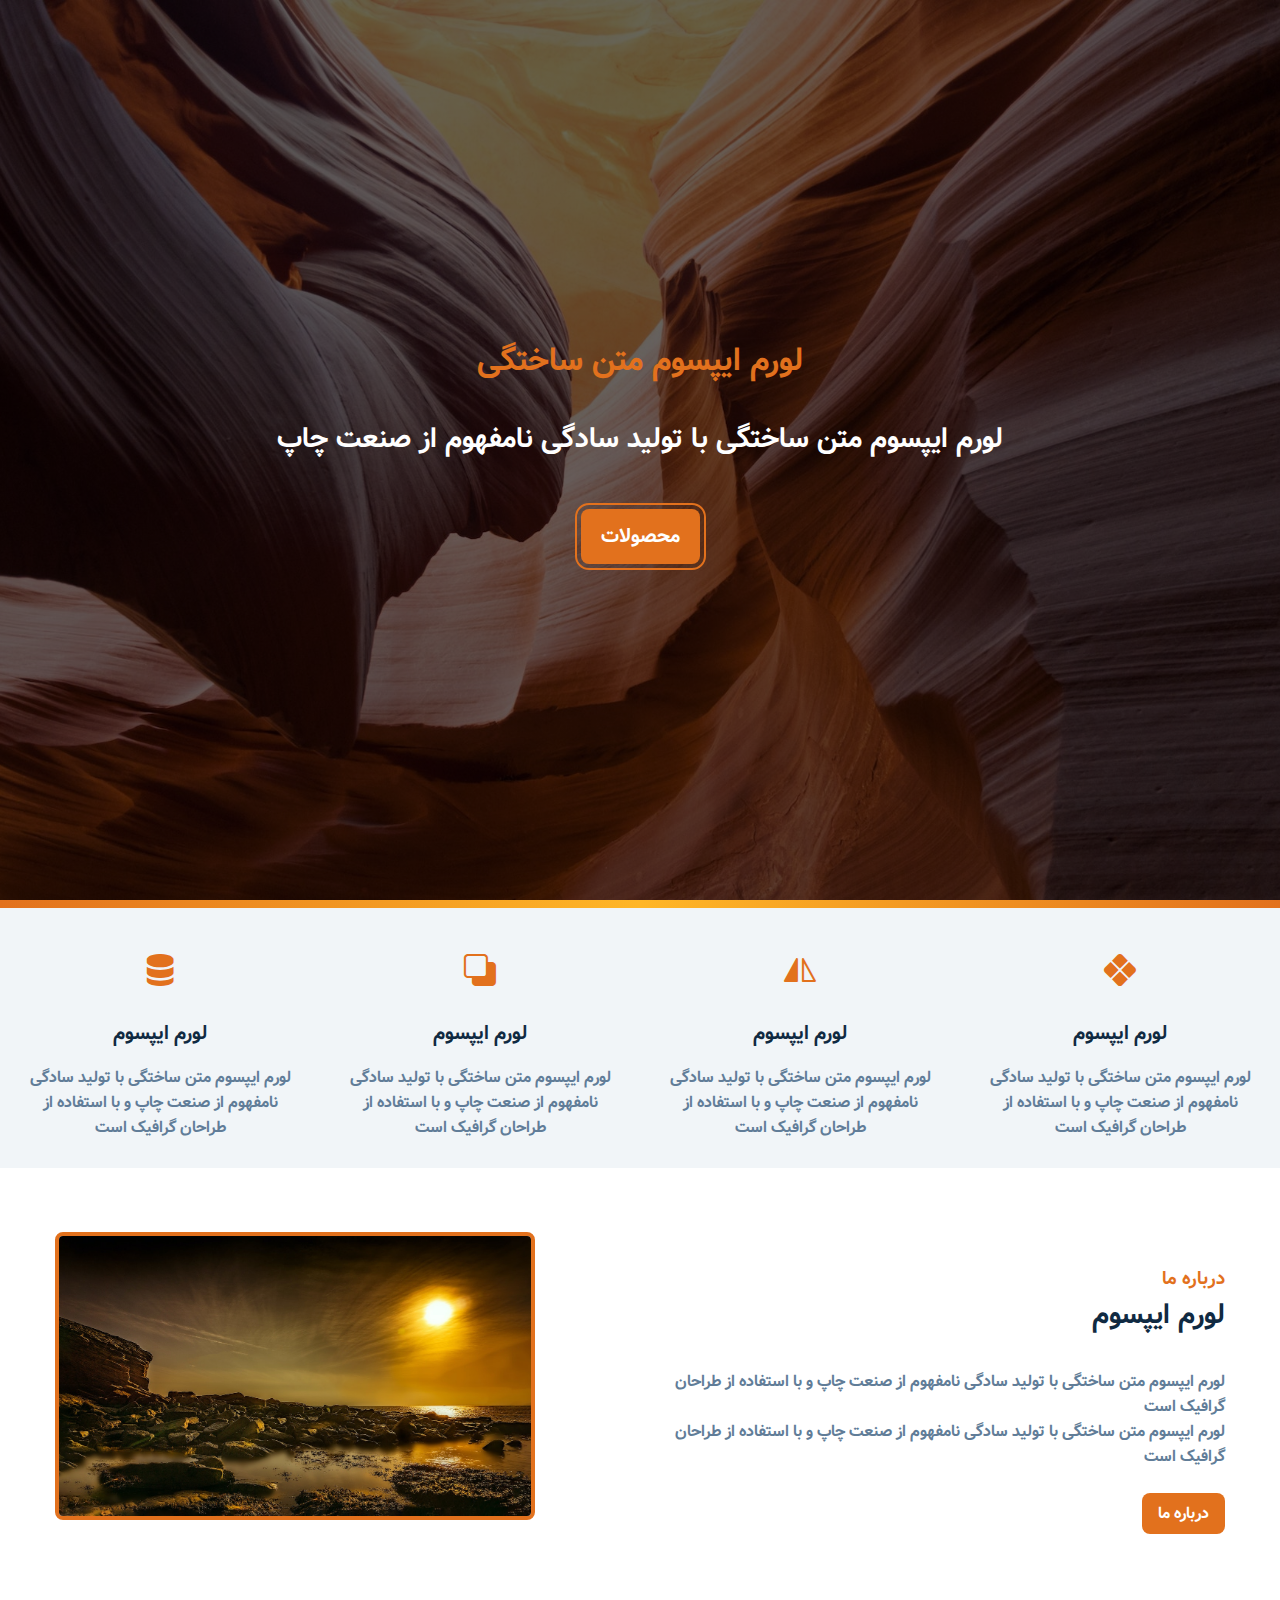
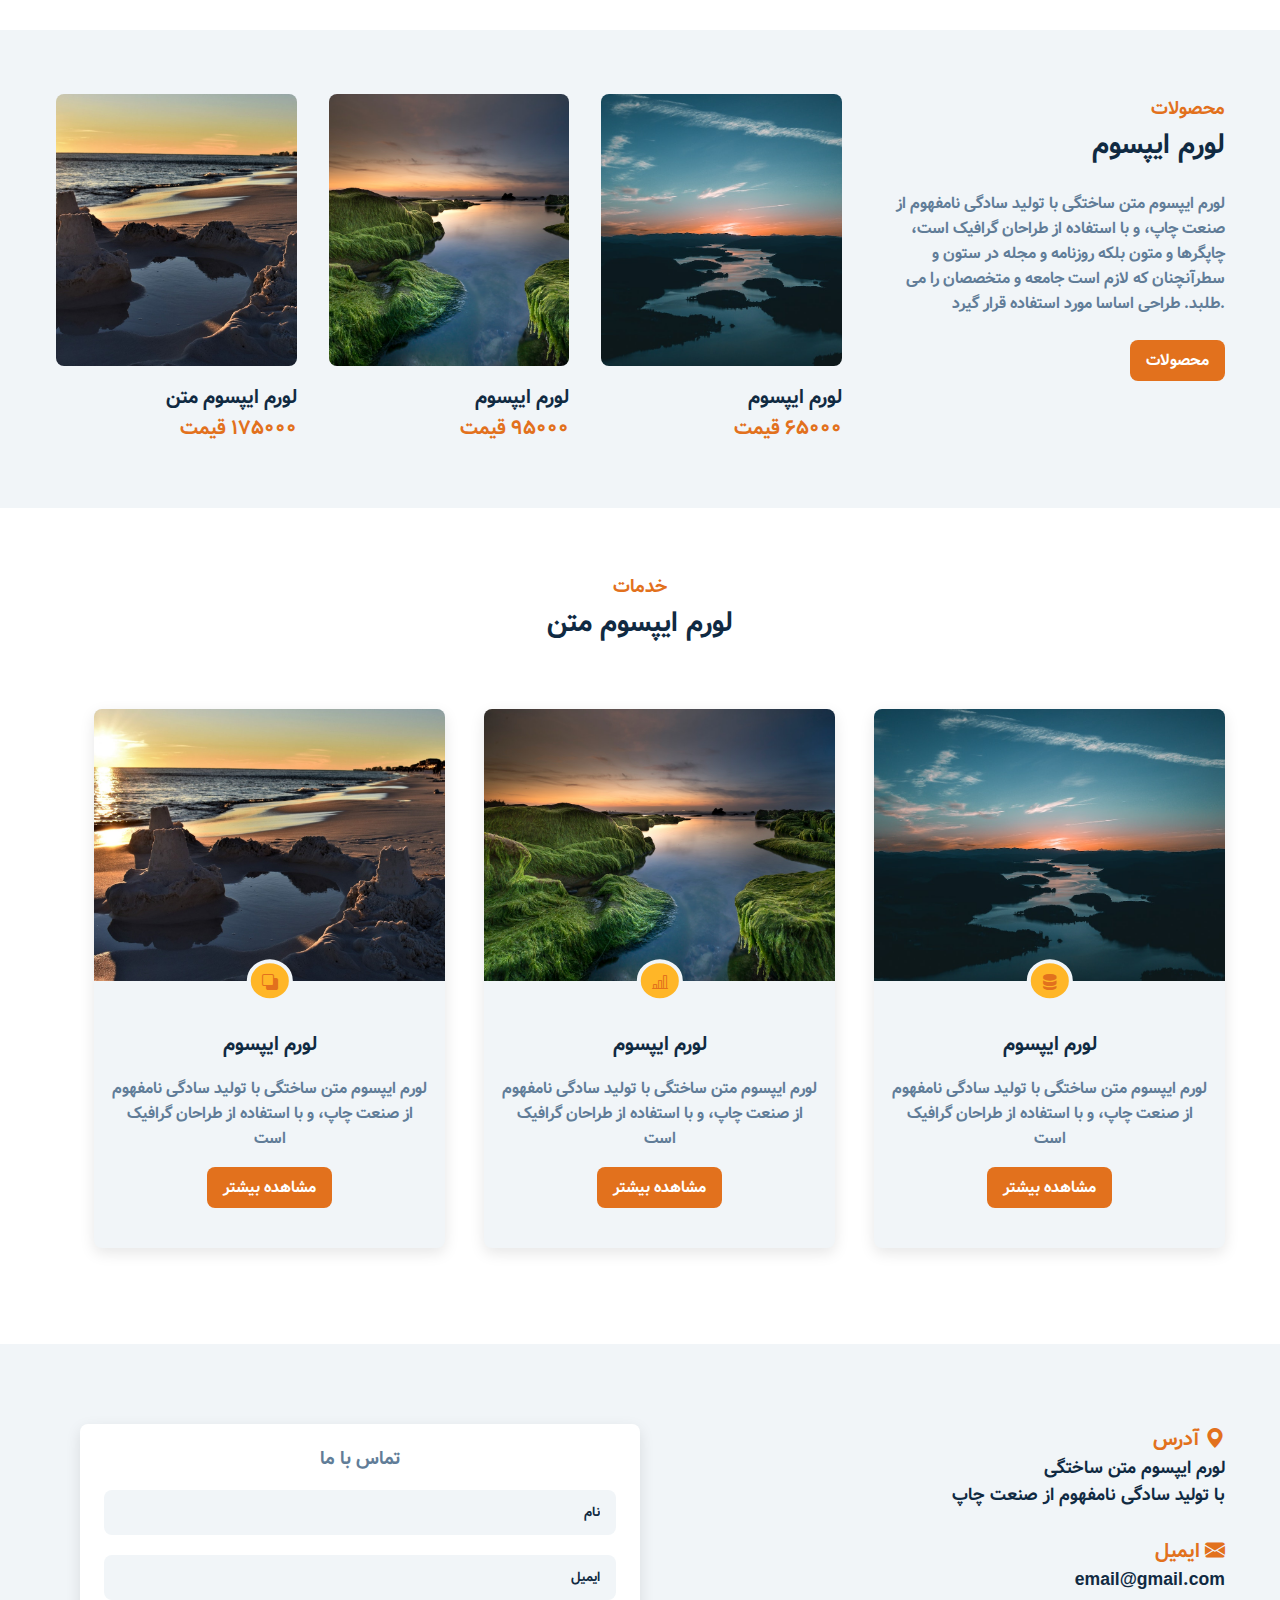
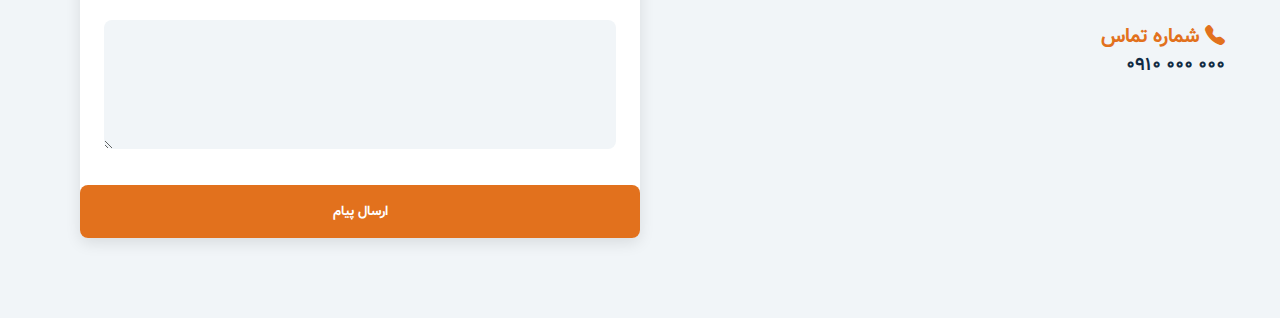
==== index.html @ 00dc9d10 "css-contact" ====
<!DOCTYPE html>
<html lang="fa">
  <head>
    <meta charset="UTF-8" />
    <meta http-equiv="X-UA-Compatible" content="IE=edge" />
    <meta name="viewport" content="width=device-width, initial-scale=1.0" />
    <link rel="stylesheet" href="./css/main.css" />
    <link rel="stylesheet" href="./css/bootstrap-icons.css" />
    <title>first project || Home</title>
  </head>
  <body>
    <!--header-->
    <header class="header">
      <div class="banner">
        <h1>لورم ایپسوم متن ساختگی</h1>
        <h2>لورم ایپسوم متن ساختگی با تولید سادگی نامفهوم از صنعت چاپ</h2>
        <a href="./products.html" class="btn btn-banner"> محصولات</a>
      </div>
    </header>
    <div class="content-divider"></div>
    <!--end of header-->
    <!--features-->
    <section class="features clearfix">
      <article class="feature">
        <span class="feature-icon">
          <i class="bi bi-x-diamond-fill"></i>
        </span>
        <h4 class="feature-title">لورم ایپسوم</h4>
        <p class="feature-text">
          لورم ایپسوم متن ساختگی با تولید سادگی نامفهوم از صنعت چاپ و با استفاده
          از طراحان گرافیک است
        </p>
      </article>
      <article class="feature">
        <span class="feature-icon">
          <i class="bi bi-symmetry-vertical"></i>
        </span>
        <h4 class="feature-title">لورم ایپسوم</h4>
        <p class="feature-text">
          لورم ایپسوم متن ساختگی با تولید سادگی نامفهوم از صنعت چاپ و با استفاده
          از طراحان گرافیک است
        </p>
      </article>
      <article class="feature">
        <span class="feature-icon">
          <i class="bi bi-subtract"></i>
        </span>
        <h4 class="feature-title">لورم ایپسوم</h4>
        <p class="feature-text">
          لورم ایپسوم متن ساختگی با تولید سادگی نامفهوم از صنعت چاپ و با استفاده
          از طراحان گرافیک است
        </p>
      </article>
      <article class="feature">
        <span class="feature-icon">
          <i class="bi bi-server"></i>
        </span>
        <h4 class="feature-title">لورم ایپسوم</h4>
        <p class="feature-text">
          لورم ایپسوم متن ساختگی با تولید سادگی نامفهوم از صنعت چاپ و با استفاده
          از طراحان گرافیک است
        </p>
      </article>
    </section>
    <!--endfeatures-->
    <!--about-->
    <section class="section-center clearfix">
      <article class="about-image">
        <div class="about-picture-container">
          <img
            class="about-picture"
            src="./images/about-bcg.jpg"
            alt="about-image"
          />
        </div>
      </article>
      <article class="about-info">
        <div class="section-title">
          <h3>درباره ما</h3>
          <h2>لورم ایپسوم</h2>
        </div>
        <div>
          <p class="about-text">
            لورم ایپسوم متن ساختگی با تولید سادگی نامفهوم از صنعت چاپ و با
            استفاده از طراحان گرافیک است
          </p>
          <p class="about-text">
            لورم ایپسوم متن ساختگی با تولید سادگی نامفهوم از صنعت چاپ و با
            استفاده از طراحان گرافیک است
          </p>
          <a class="btn about-btn" href="about.html">درباره ما</a>
        </div>
      </article>
    </section>
    <!--end of about-->
    <!--products-->
    <section class="products">
      <div class="section-center clearfix">
        <article class="products-info">
          <div class="section-title">
            <h3>محصولات</h3>
            <h2>لورم ایپسوم</h2>
            <p class="product-text">
              لورم ایپسوم متن ساختگی با تولید سادگی نامفهوم از صنعت چاپ، و با
              استفاده از طراحان گرافیک است، چاپگرها و متون بلکه روزنامه و مجله
              در ستون و سطرآنچنان که لازم است جامعه و متخصصان را می طلبد. طراحی
              اساسا مورد استفاده قرار گیرد.
            </p>
            <a class="btn btn-product" href="product.html">محصولات</a>
          </div>
        </article>
        <article class="products-card">
          <div class="product">
            <img
              class="product-img"
              src="./images/product-1.jpg"
              alt="product-1"
            />
            <h4 class="product-title">لورم ایپسوم</h4>
            <h4 class="product-price">65000 <span>قیمت</span></h4>
          </div>
          <div class="product">
            <img
              class="product-img"
              src="./images/product-2.jpg"
              alt="product-2"
            />
            <h4 class="product-title">لورم ایپسوم</h4>
            <h4 class="product-price">95000 <span>قیمت</span></h4>
          </div>
          <div class="product">
            <img
              class="product-img"
              src="./images/product-3.jpg"
              alt="product-3"
            />
            <h4 class="product-title">لورم ایپسوم متن</h4>
            <h4 class="product-price">175000 <span>قیمت</span></h4>
          </div>
        </article>
      </div>
    </section>
    <!--end of about-->
    <!--services-->
    <section class="section-center">
      <div class="section-title services-title">
        <h3>خدمات</h3>
        <h2>لورم ایپسوم متن</h2>
      </div>
      <div class="clearfix">
        <article class="services-card">
          <div class="services-img-container">
            <img
              class="services-img"
              src="./images/product-1.jpg"
              alt="img-1"
            />
            <span class="service-icon">
              <i class="bi bi-server"></i>
            </span>
          </div>
          <div class="services-info">
            <h4>لورم ایپسوم</h4>
            <p>
              لورم ایپسوم متن ساختگی با تولید سادگی نامفهوم از صنعت چاپ، و با
              استفاده از طراحان گرافیک است
            </p>
            <a class="btn btn-service" href="product.html">مشاهده بیشتر</a>
          </div>
        </article>

        <article class="services-card">
          <div class="services-img-container">
            <img
              class="services-img"
              src="./images/product-2.jpg"
              alt="img-2"
            />
            <span class="service-icon">
              <i class="bi bi-bar-chart-line"></i>
            </span>
          </div>
          <div class="services-info">
            <h4>لورم ایپسوم</h4>
            <p>
              لورم ایپسوم متن ساختگی با تولید سادگی نامفهوم از صنعت چاپ، و با
              استفاده از طراحان گرافیک است
            </p>
            <a class="btn btn-service" href="product.html">مشاهده بیشتر</a>
          </div>
        </article>

        <article class="services-card">
          <div class="services-img-container">
            <img
              class="services-img"
              src="./images/product-3.jpg"
              alt="img-3"
            />
            <span class="service-icon">
              <i class="bi bi-subtract"></i>
            </span>
          </div>
          <div class="services-info">
            <h4>لورم ایپسوم</h4>
            <p>
              لورم ایپسوم متن ساختگی با تولید سادگی نامفهوم از صنعت چاپ، و با
              استفاده از طراحان گرافیک است
            </p>
            <a class="btn btn-service" href="product.html">مشاهده بیشتر</a>
          </div>
        </article>
      </div>
    </section>
    <!--end of services-->
    <!--contact us-->
    <section class="contact">
      <div class="section-center clearfix">
        <article class="contact-info">
          <div class="contact-item">
            <h4 class="contact-title">
              <span class="contact-icon">
                <i class="bi bi-geo-alt-fill"></i>
              </span>
              آدرس
            </h4>
            <h4 class="contact-text">
              لورم ایپسوم متن ساختگی
              <br />
              با تولید سادگی نامفهوم از صنعت چاپ
            </h4>
          </div>
          <div class="contact-item">
            <h4 class="contact-title">
              <span class="contact-icon">
                <i class="bi bi-envelope-fill"></i>
              </span>
              ایمیل
            </h4>
            <h4 class="contact-text">email@gmail.com</h4>
          </div>
          <div class="contact-item">
            <h4 class="contact-title">
              <span class="contact-icon">
                <i class="bi bi-telephone-fill"></i>
              </span>
              شماره تماس
            </h4>
            <h4 class="contact-text">0910 000 000</h4>
          </div>
        </article>
        <article class="contact-form">
          <h3>تماس با ما</h3>
          <form>
            <div class="form-group">
              <input
                class="form-control"
                type="text"
                placeholder="نام"
                name="name"
              />
              <input
                class="form-control"
                type="email"
                placeholder="ایمیل"
                name="email"
              />
              <textarea
                name="message"
                placeholder="متن پیام"
                rows="5"
                class="form-control"
              >
              </textarea>
            </div>
            <button type="submit" class="btn submit-btn">ارسال پیام</button>
          </form>
        </article>
      </div>
    </section>
    <!--end of contact us-->
  </body>
</html>
---- css/main.css ----
* {
  margin: 0;
  padding: 0;
  box-sizing: border-box;
}

/*
===================
Fonts
===================
*/
@font-face {
  font-family: "vazir";
  src: url("../fonts/vazir/Vazir-Bold-FD-WOL.woff") format("woff2"),
    url("../fonts/vazir/Vazir-Bold-FD-WOL.woff") format("woff"),
    url("../fonts/vazir/Vazir-Bold-FD-WOL.ttf") format("truetype");
}

/*
===================
Variables
===================
*/
:root {
  --clr-primary: #e2711d;
  --clr-primary-light: #ffb627;
  --clr-grey-1: #102a42;
  --clr-grey-5: #617d98;
  --clr-grey-10: #f1f5f8;
  --clr-white: #fff;
  --ff-primary: "vazir", sans-serif;
  --radius: 0.5rem;
  --transition: all 0.3s linear;
}

body {
  font-family: var(--ff-primary);
  background: var(--clr-white);
  color: var(--clr-grey-1);
  text-align: right;
  font-size: 1rem;
}

a {
  text-decoration: none;
}

img {
  display: block;
  width: 100%;
}

h1 {
  font-size: 1.75rem;
}

h2 {
  font-size: 1.5rem;
}

h4 {
  font-size: 1rem;
}

@media screen and (min-width: 800px) {
  h1 {
    font-size: 2rem;
  }

  h2 {
    font-size: 1.75rem;
  }

  h4 {
    font-size: 1.25rem;
  }
}

.btn {
  background: var(--clr-primary);
  padding: 0.5rem 1rem;
  border-radius: var(--radius);
  color: var(--clr-white);
  transition: var(--transition);
  display: inline-block;
}

.btn:hover {
  background: var(--clr-primary-light);
  color: var(--clr-primary);
}

.clearfix::after,
.clearfix::before {
  content: "";
  clear: both;
  display: block;
}

.section-center {
  padding: 4rem 0;
  width: 85vw;
  margin: 0 auto;
  max-width: 1170px;
}

@media screen and (min-width: 992px) {
  .section-center {
    width: 95vw;
  }
}

.section-title h3 {
  color: var(--clr-primary);
}

.section-title {
  margin-bottom: 2rem;
}

/*
===================
Header
===================
*/
.header {
  height: 100vh;
  background: linear-gradient(rgba(0, 0, 0, 0.6), rgba(0, 0, 0, 0.6)),
    url(../images/header.jpg) center/cover no-repeat fixed;
  position: relative;
}

.banner {
  width: 100%;
  position: absolute;
  top: 50%;
  left: 50%;
  color: white;
  transform: translate(-50%, -50%);
  text-align: center;
}

.banner h1 {
  color: var(--clr-primary);
  margin-bottom: 2rem;
}

.banner h2 {
  color: var(--clr-white);
  margin-bottom: 3rem;
}

.btn-banner {
  font-size: 1.25rem;
  outline: 0.125rem solid var(--clr-primary);
  outline-offset: 0.25rem;
  padding: 0.75rem 1.25rem;
}
/* content divider */
.content-divider {
  height: 0.5rem;
  background: linear-gradient(
    to left,
    var(--clr-primary),
    var(--clr-primary-light),
    var(--clr-primary)
  );
}

/*
===================
Features
===================
*/
.features {
  background: var(--clr-grey-10);
}

.feature {
  height: 260px;
  text-align: center;
  padding: 2.5rem 0;
  transition: var(--transition);
}

.feature:hover {
  background: var(--clr-white);
  box-shadow: 0 2px 0 var(--clr-primary);
}

.feature:hover .feature-icon {
  transform: translateY(-5px);
}

.feature-icon {
  font-size: 2rem;
  color: var(--clr-primary);
  margin-bottom: 1.25rem;
  display: inline-block;
  transition: var(--transition);
}

.feature-title {
  margin-bottom: 1rem;
}

.feature-text {
  color: var(--clr-grey-5);
  max-width: 17rem;
  margin: 0 auto;
}

@media screen and (min-width: 576px) {
  .feature {
    float: right;
    width: 50%;
  }
}

@media screen and (min-width: 1200px) {
  .feature {
    float: right;
    width: 25%;
  }
}

/*
===================
About
===================
*/
.about-img,
.about-info {
  padding: 2rem 0;
}

.about-picture-container {
  background: var(--clr-primary-light);
  max-width: 30rem;
  border: 0.3rem solid var(--clr-primary);
  border-radius: var(--radius);
  overflow: hidden;
}

.about-picture {
  transition: var(--transition);
}

.about-picture-container:hover .about-picture {
  opacity: 0.5;
  transform: scale(1.2);
}

.about-text {
  color: var(--clr-grey-5);
}

.about-btn {
  margin-top: 1.5rem;
}

@media screen and (min-width: 992px) {
  .about-image {
    float: left;
    width: 50%;
  }

  .about-info {
    float: right;
    width: 50%;
  }
}
/*
===================
product
===================
*/
.products {
  background: var(--clr-grey-10);
}
.product-text {
  color: var(--clr-grey-5);
  max-width: 26rem;
  margin-left: auto;
}
.btn-product {
  margin-top: 1.5rem;
}
.section-title h2 {
  margin-bottom: 1.5rem;
}
.product {
  margin-bottom: 2rem;
}
.product-price {
  color: var(--clr-primary);
  direction: rtl;
}
.product-img {
  border-radius: var(--radius);
  margin-bottom: 1rem;
  height: 17rem;
  object-fit: cover;
}
@media screen and (min-width: 768px) {
  .product {
    float: right;
    width: 50%;
    padding-left: 2rem;
  }
}
@media screen and (min-width: 992px) {
  .product {
    width: 33.3%;
  }
}
@media screen and (min-width: 1200px) {
  .products-info {
    width: 30%;
    float: right;
  }
  .products-card {
    width: 70%;
    float: left;
  }
  .product {
    margin-bottom: 0;

    padding-left: 0;
    padding-right: 2rem;
  }
}
/*
===================
Services
===================
*/
.services-title {
  text-align: center;
}
.services-card {
  background: var(--clr-grey-10);
  margin: 2rem 0;
  border-radius: var(--radius);
  box-shadow: 0 5px 15px rgba(0, 0, 0, 0.1);
  transition: var(--transition);
}
.services-card:hover {
  box-shadow: 0 5px 15px rgba(0, 0, 0, 0.2);
  transform: scale(1.02);
}
.services-img {
  height: 17rem;
  object-fit: cover;
  border-top-right-radius: var(--radius);
  border-top-left-radius: var(--radius);
}
.services-info {
  padding: 3rem 1rem 2.5rem 1rem;
  text-align: center;
}
.services-info p {
  margin: 1rem auto;
  color: var(--clr-grey-5);
  max-width: 20rem;
}

@media screen and (min-width: 768px) {
  .services-card {
    float: right;
    width: 45%;
    margin-left: 5%;
  }
}
@media screen and (min-width: 992px) {
  .services-card {
    width: 30%;
    margin-left: 3.33%;
  }
}
.services-img-container {
  position: relative;
}
.service-icon {
  position: absolute;
  color: var(--clr-primary);
  left: 50%;
  bottom: 0;
  transform: translate(-50%, 50%);
  background: var(--clr-primary-light);
  padding: 0.5rem 0.7rem 0.1rem 0.7rem;
  border-radius: 50%;
  border: 0.3rem solid var(--clr-grey-10);
}
/*
===================
contact us
===================
*/
.contact {
  background: var(--clr-grey-10);
}
.contact article {
  margin: 1rem 0;
}
.contact-item {
  margin-bottom: 1.7rem;
}
.contact-title {
  color: var(--clr-primary);
  direction: rtl;
  font-weight: 400;
}
.contact-text {
  font-size: 1.1rem;
}
.contact-form {
  background-color: var(--clr-white);
  border-radius: var(--radius);
  text-align: center;
  box-shadow: 0 5px 15px rgba(0, 0, 0, 0.1);
  transform: var(--transition);
  max-width: 35rem;
}
.contact-form:hover {
  box-shadow: 0 5px 15px rgba(0, 0, 0, 0.2);
}

.contact-form h3 {
  color: var(--clr-grey-5);
  padding-top: 1.25rem;
}
.form-group {
  padding: 1rem 1.5rem;
}
.form-control {
  display: block;
  width: 100%;
  margin-bottom: 1.25rem;
  padding: 0.75rem 1rem;
  border: none;
  background: var(--clr-grey-10);
  border-radius: var(--radius);
  direction: rtl;
  font-family: var(--ff-primary);
  color: var(--clr-grey-1);
}
.form-control::placeholder {
  font-family: var(--ff-primary);
  color: var(--clr-grey-1);
}
.submit-btn {
  display: block;
  padding: 1rem;
  width: 100%;
  border: none;
  font-family: var(--ff-primary);
}
@media screen and (min-width: 992px) {
  .contact article {
    width: 50%;
    float: right;
  }
}
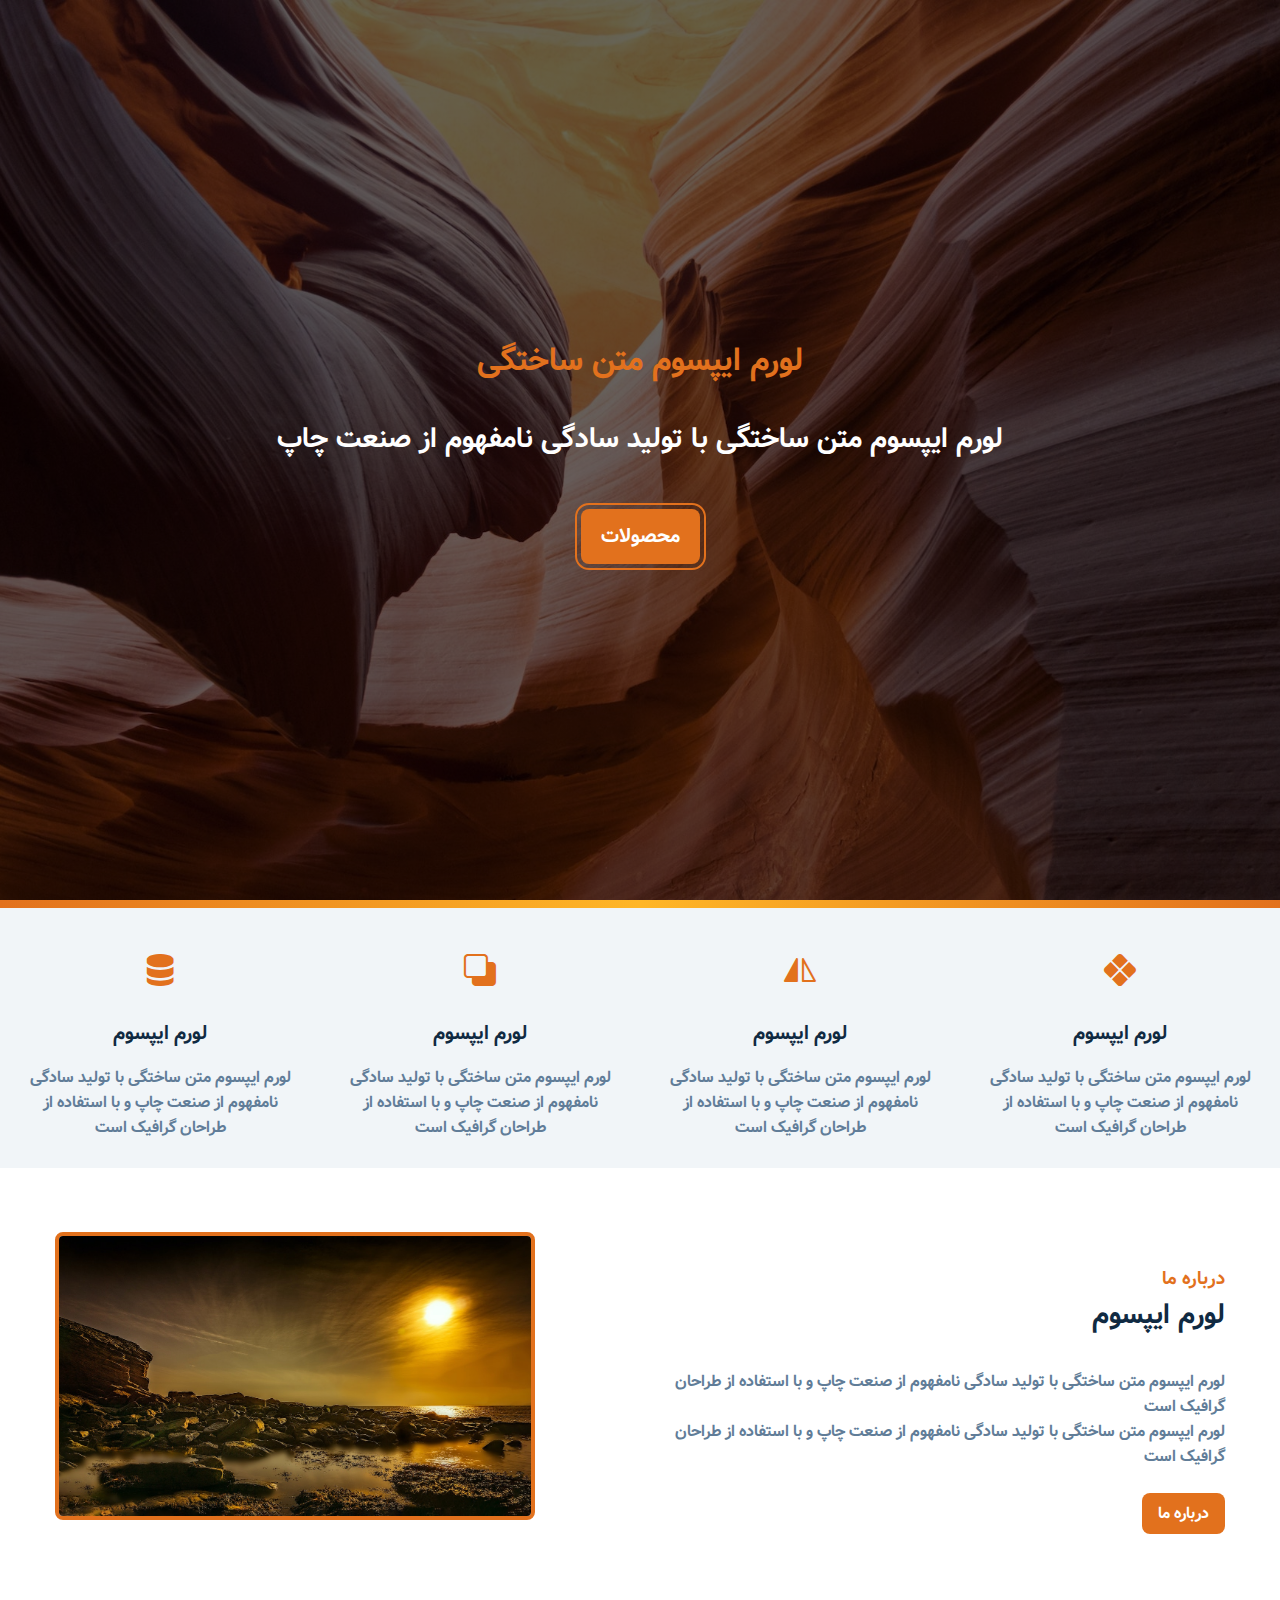
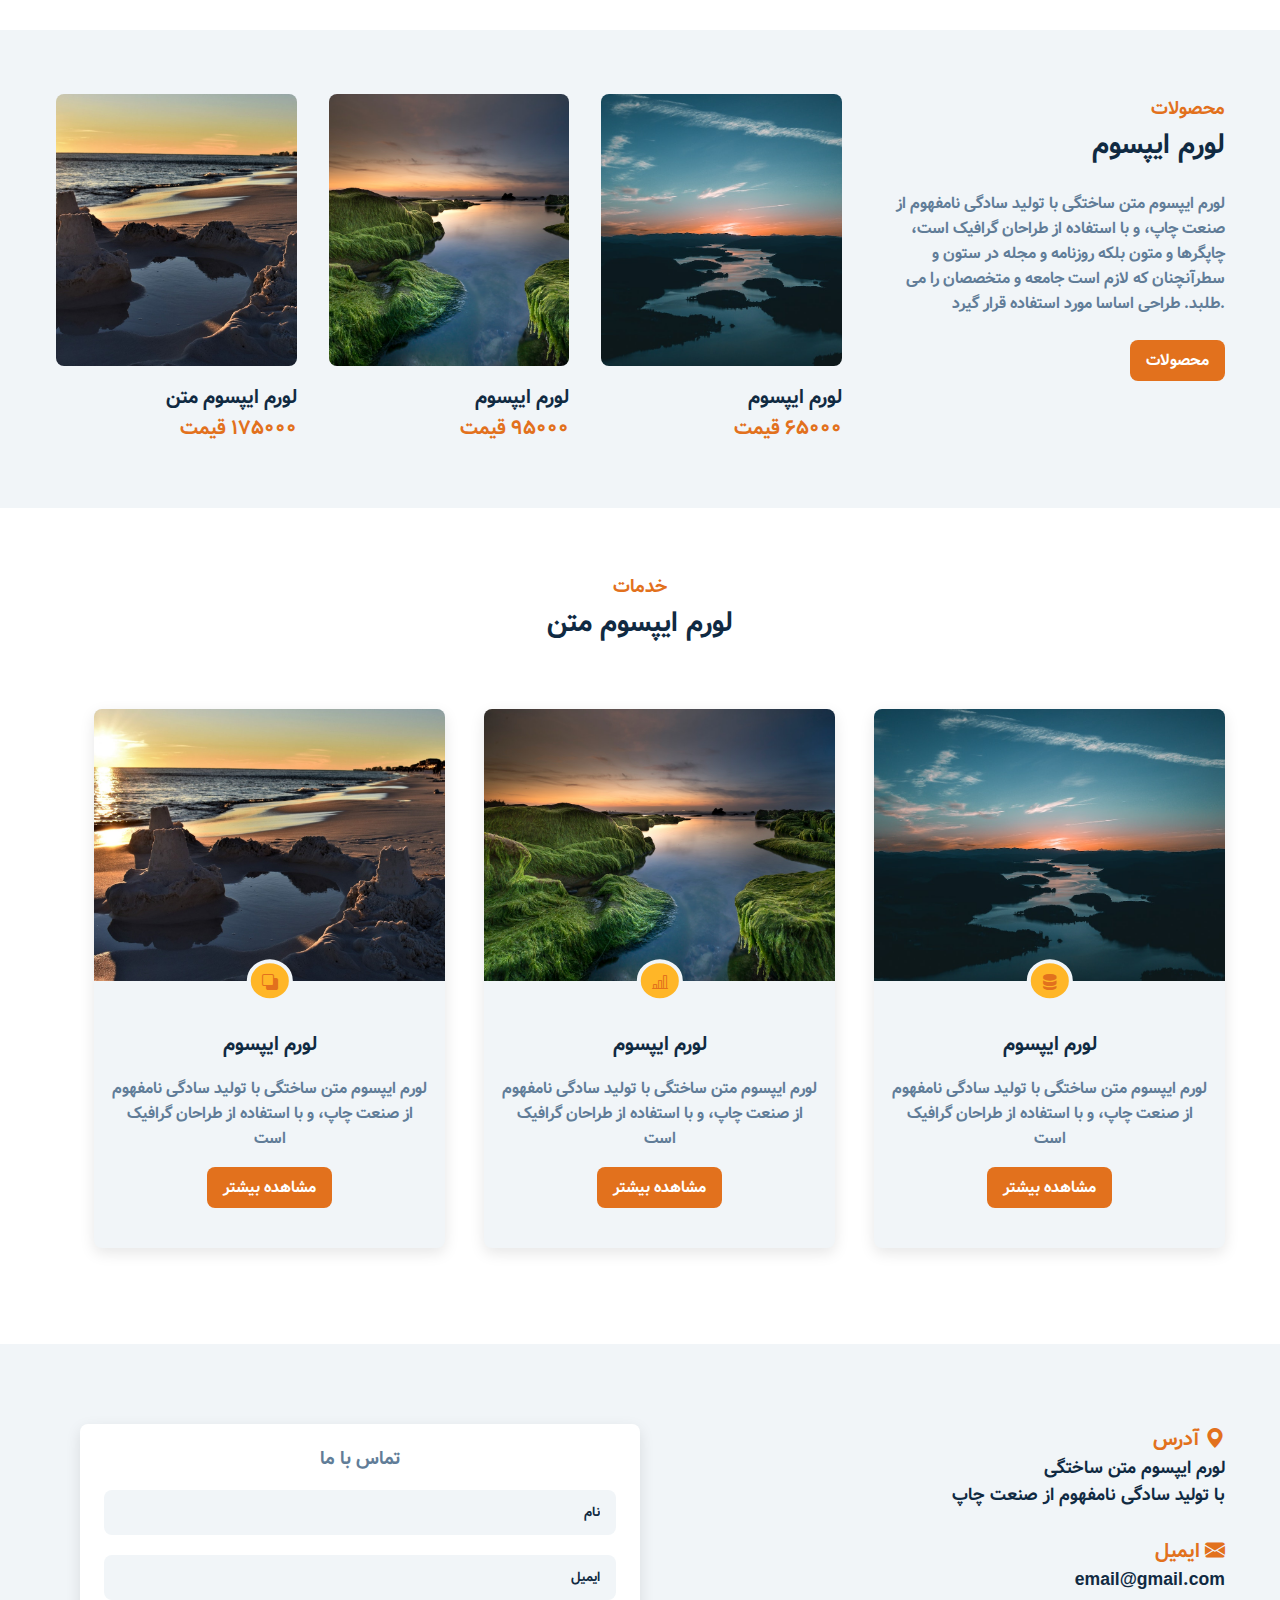
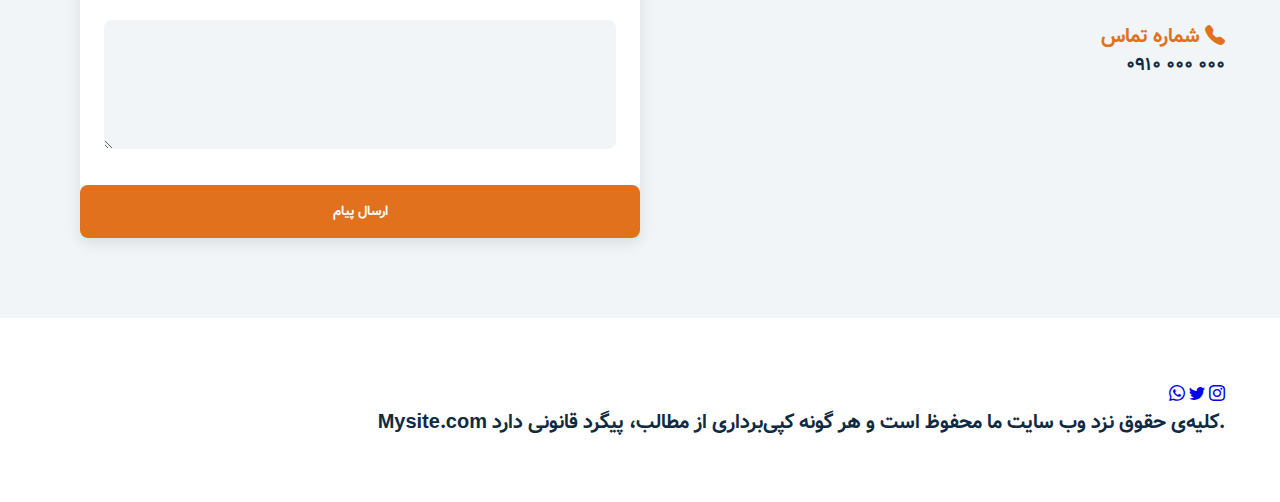
==== commit 9397a67d: "html-footer" ====
--- a/index.html
+++ b/index.html
@@ -279,5 +279,27 @@
       </div>
     </section>
     <!--end of contact us-->
+        <!--footer-->
+        <footer class="footer">
+          <div class="section-center">
+            <div class="social-icons">
+            <a class="social-icon" href="#">
+              <i class="bi bi-whatsapp"></i>
+            </a>
+                      <a class="social-icon" href="#">
+              <i class="bi bi-twitter"></i>
+            </a>
+                      <a class="social-icon" href="#">
+              <i class="bi bi-instagram"></i>
+            </a>
+            </div>
+            <h4 class="footer-text">
+              <span class="company">Mysite.com</span>
+              کلیه‌ی حقوق نزد وب سایت ما محفوظ است و هر گونه کپی‌برداری از مطالب، پیگرد قانونی دارد.
+            </h4>
+          </div>
+        </footer>
+    <!--end of footer-->
+
   </body>
 </html>
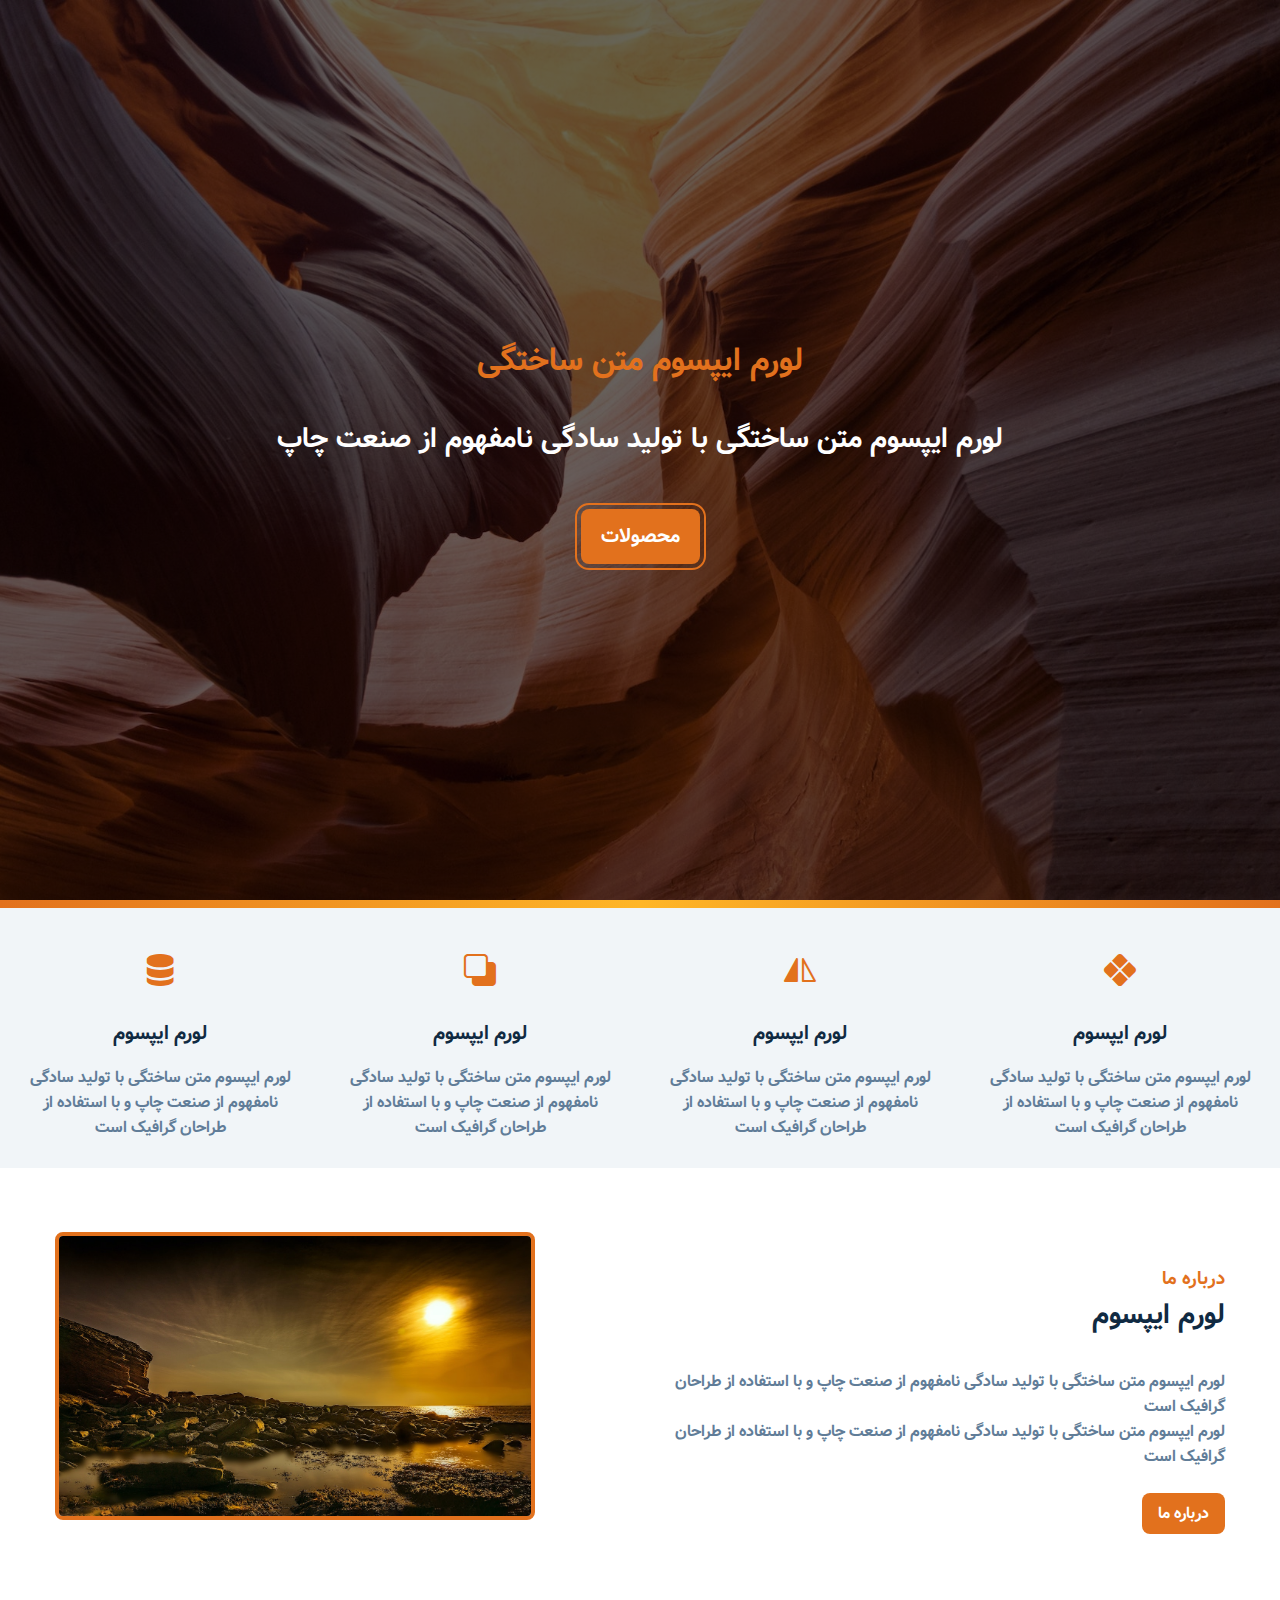
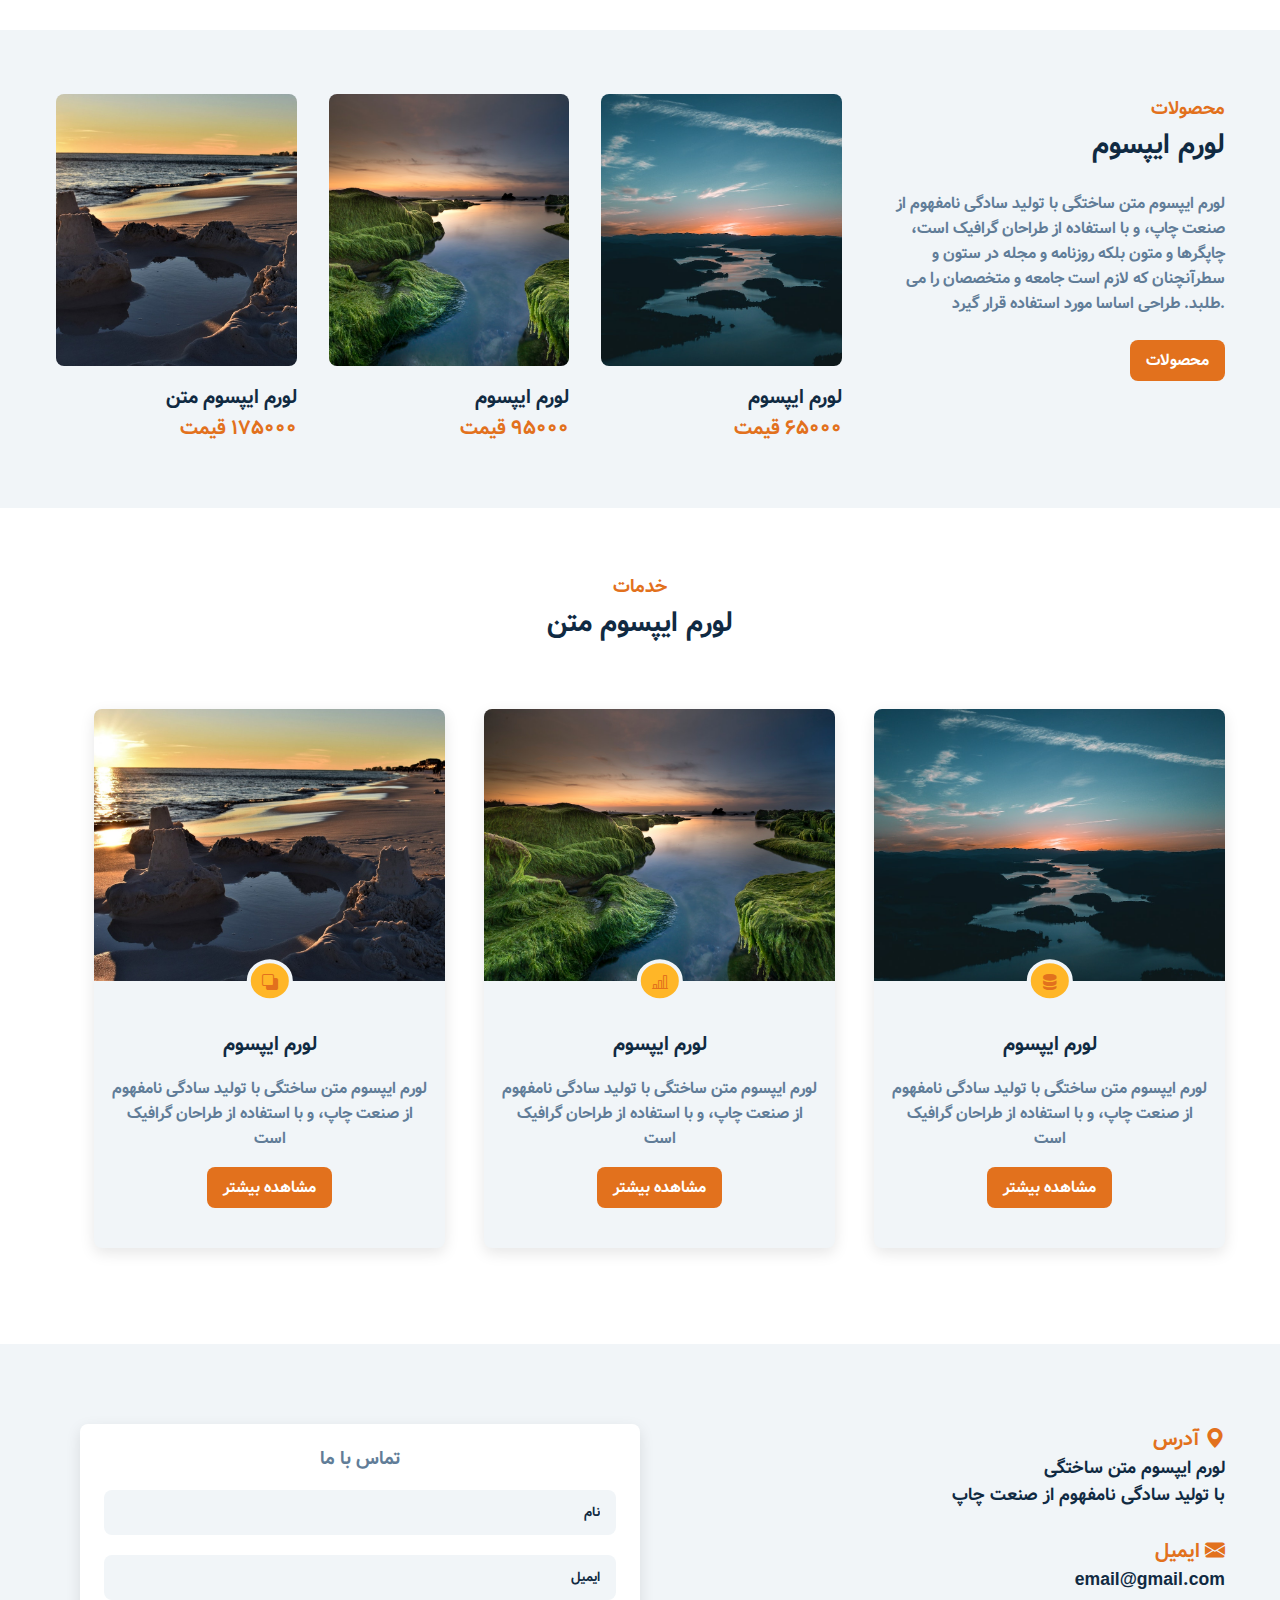
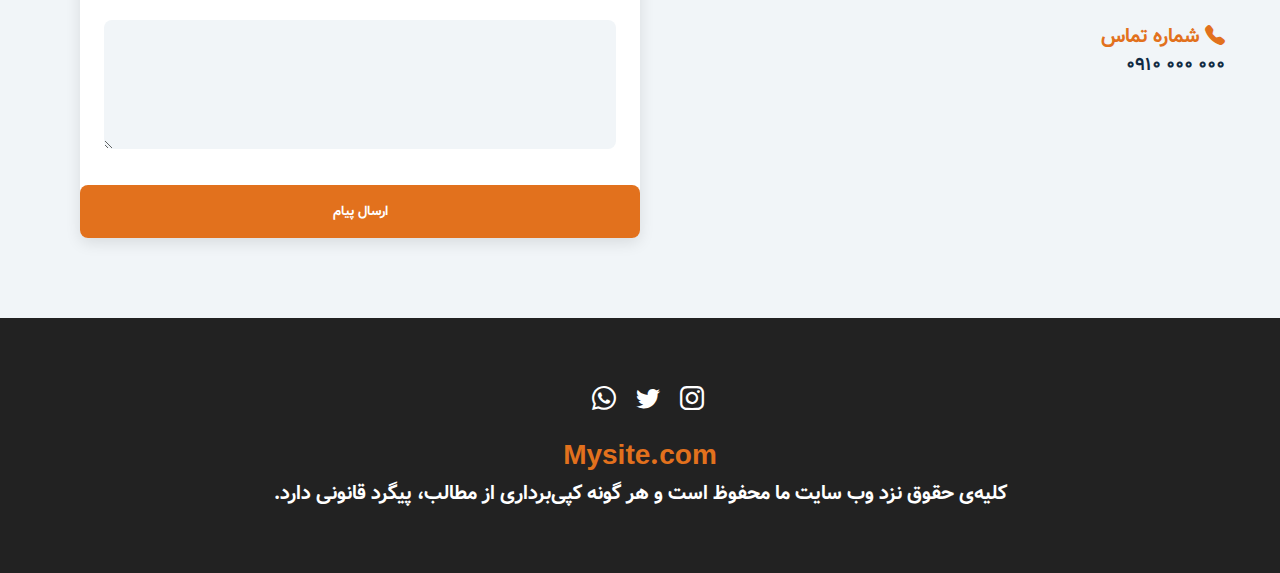
==== commit 85e92550: "css-footer" ====
--- a/index.html
+++ b/index.html
@@ -294,7 +294,7 @@
             </a>
             </div>
             <h4 class="footer-text">
-              <span class="company">Mysite.com</span>
+              <span class="company">Mysite.com</span> <br>
               کلیه‌ی حقوق نزد وب سایت ما محفوظ است و هر گونه کپی‌برداری از مطالب، پیگرد قانونی دارد.
             </h4>
           </div>
--- a/css/main.css
+++ b/css/main.css
@@ -462,3 +462,31 @@
     float: right;
   }
 }
+/*
+===================
+footer
+===================
+*/
+.footer {
+  background: #222;
+  color: var(--clr-white);
+  text-align: center;
+}
+.social-icon{
+  color:var(--clr-white);
+  font-size: 1.5rem;
+  display: inline-block;
+  margin-bottom: 1rem;
+  margin-left: 1rem;
+  transition: var(--transition);
+}
+.social-icon:hover{
+  color: var(--clr-primary);
+}
+.footer-text{
+  direction: rtl;
+}
+.company{
+  color: var(--clr-primary);
+  font-size: 1.75rem;
+}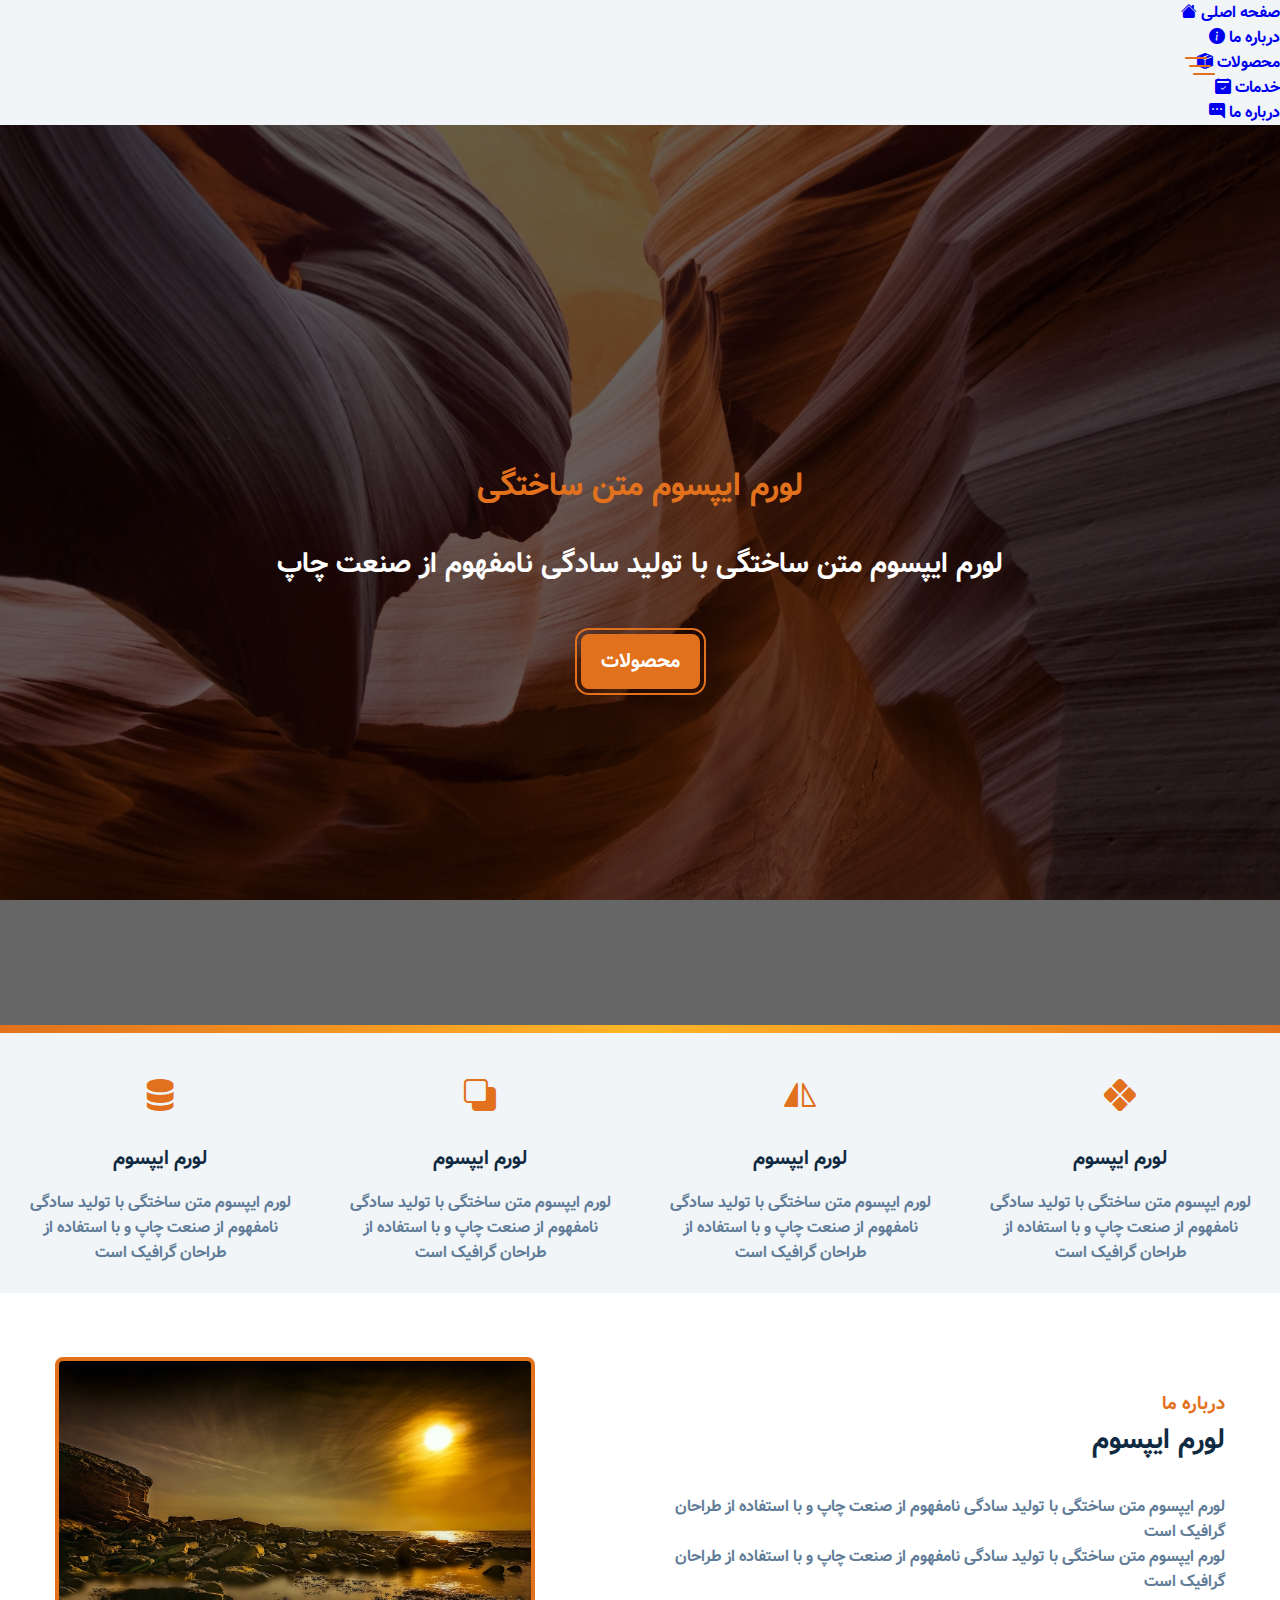
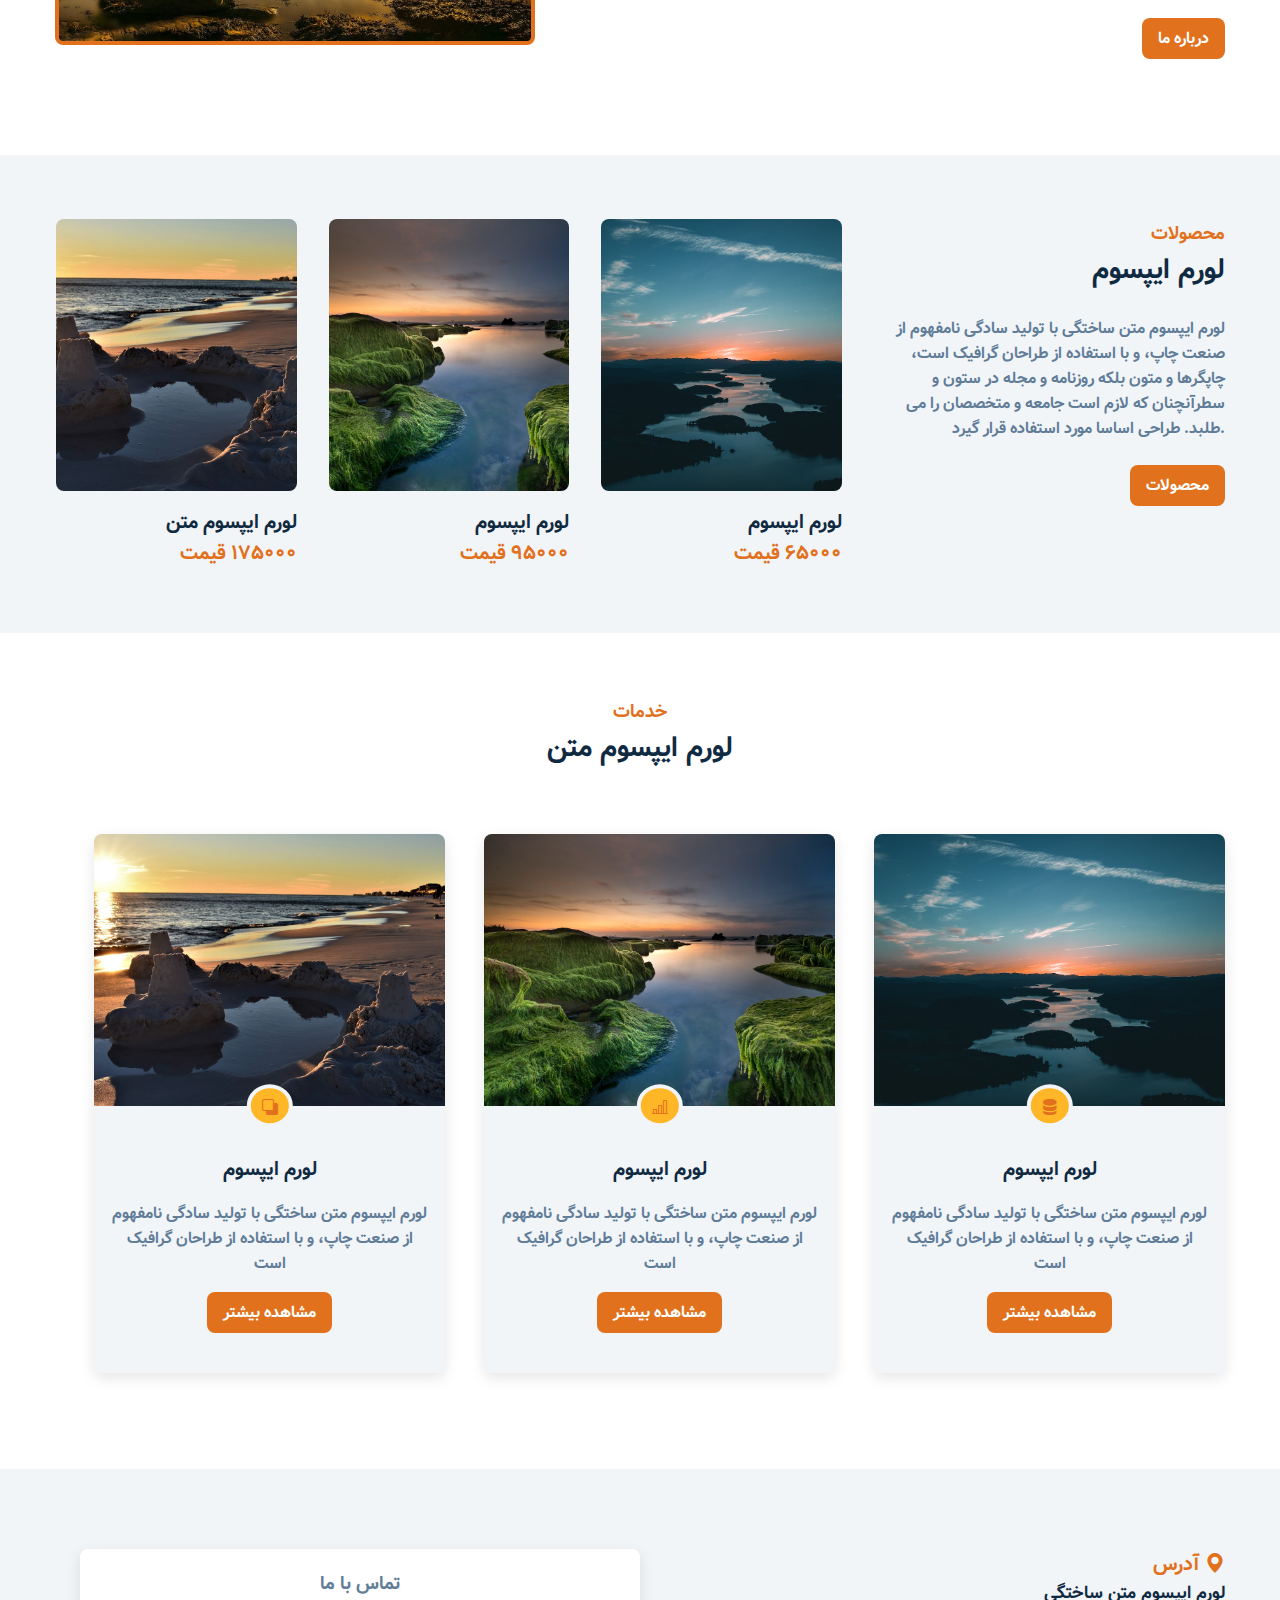
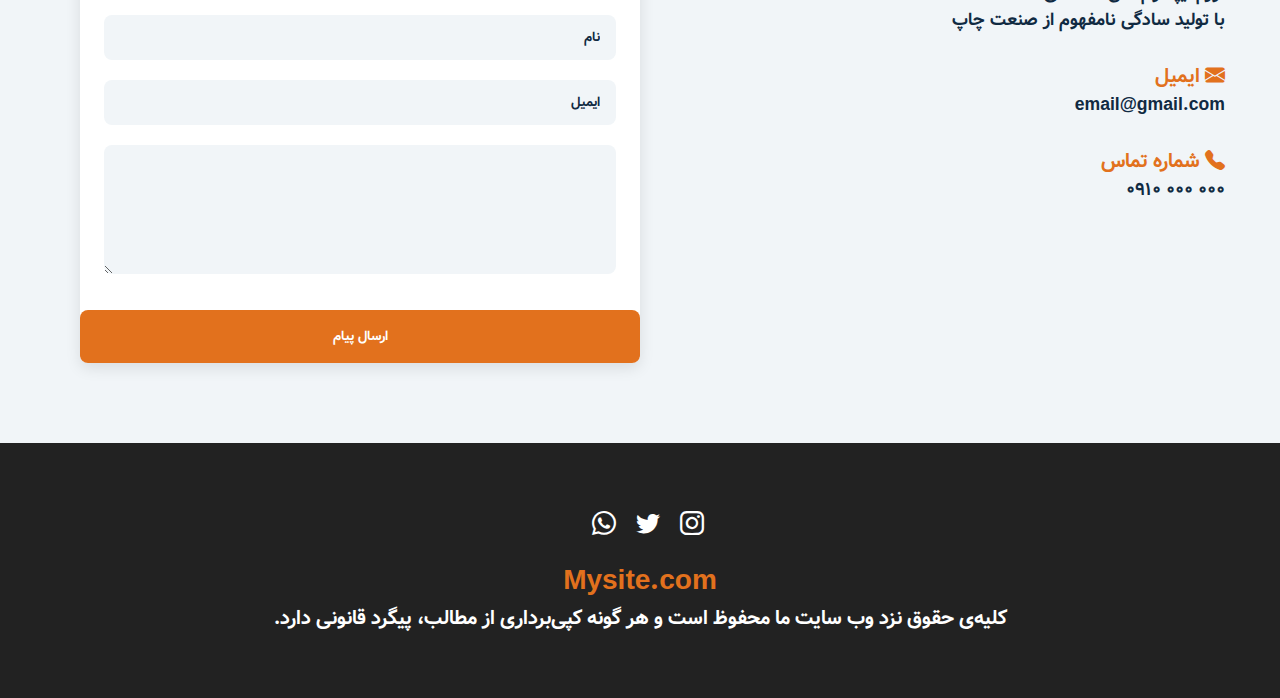
==== commit 0ac11572: "html-navbar" ====
--- a/index.html
+++ b/index.html
@@ -9,6 +9,47 @@
     <title>first project || Home</title>
   </head>
   <body>
+    <!--navbar-->
+    <span class="navbar-btn">
+      <i class="bi bi-list-nested"></i>
+    </span>
+    <nav class="navbar">
+      <div class="navbar-header">
+        <span class="navbar-close">
+          <i class="bi bi-X"></i>
+        </span>
+      </div>
+      <ul class="nav-item">
+        <li>
+          <a href="index.html" class="nav-link">
+            <i class="bi bi-house-fill"></i>
+            صفحه اصلی
+          </a>
+        </li>
+        <li>
+          <a href="about.html" class="nav-link">
+            <i class="bi bi-info-circle-fill"></i>
+درباره ما          
+</a>
+        </li>
+        <li>
+          <a href="products.html" class="nav-link">
+            <i class="bi bi-box-seam-fill"></i>
+محصولات          </a>
+        </li>
+        <li>
+          <a href="services.html" class="nav-link">
+            <i class="bi bi-calendar2-check-fill"></i>
+خدمات          </a>
+        </li>
+        <li>
+          <a href="contact-us.html" class="nav-link">
+            <i class="bi bi-chat-right-dots-fill"></i>
+درباره ما          </a>
+        </li>
+      </ul>
+    </nav>
+    <!--end of navbar-->
     <!--header-->
     <header class="header">
       <div class="banner">
@@ -279,27 +320,27 @@
       </div>
     </section>
     <!--end of contact us-->
-        <!--footer-->
-        <footer class="footer">
-          <div class="section-center">
-            <div class="social-icons">
-            <a class="social-icon" href="#">
-              <i class="bi bi-whatsapp"></i>
-            </a>
-                      <a class="social-icon" href="#">
-              <i class="bi bi-twitter"></i>
-            </a>
-                      <a class="social-icon" href="#">
-              <i class="bi bi-instagram"></i>
-            </a>
-            </div>
-            <h4 class="footer-text">
-              <span class="company">Mysite.com</span> <br>
-              کلیه‌ی حقوق نزد وب سایت ما محفوظ است و هر گونه کپی‌برداری از مطالب، پیگرد قانونی دارد.
-            </h4>
-          </div>
-        </footer>
+    <!--footer-->
+    <footer class="footer">
+      <div class="section-center">
+        <div class="social-icons">
+          <a class="social-icon" href="#">
+            <i class="bi bi-whatsapp"></i>
+          </a>
+          <a class="social-icon" href="#">
+            <i class="bi bi-twitter"></i>
+          </a>
+          <a class="social-icon" href="#">
+            <i class="bi bi-instagram"></i>
+          </a>
+        </div>
+        <h4 class="footer-text">
+          <span class="company">Mysite.com</span> <br />
+          کلیه‌ی حقوق نزد وب سایت ما محفوظ است و هر گونه کپی‌برداری از مطالب،
+          پیگرد قانونی دارد.
+        </h4>
+      </div>
+    </footer>
     <!--end of footer-->
-
   </body>
 </html>
--- a/css/main.css
+++ b/css/main.css
@@ -117,7 +117,22 @@
 .section-title {
   margin-bottom: 2rem;
 }
-
+/*
+===================
+Navbar
+===================
+*/
+.navbar-btn{
+  color: var(--clr-primary);
+  top: 5%;
+  right: 5%;
+  font-size: 2rem;
+  position: fixed;
+  z-index: 1;
+}
+.nav-item{
+  background: var(--clr-grey-10);
+}
 /*
 ===================
 Header
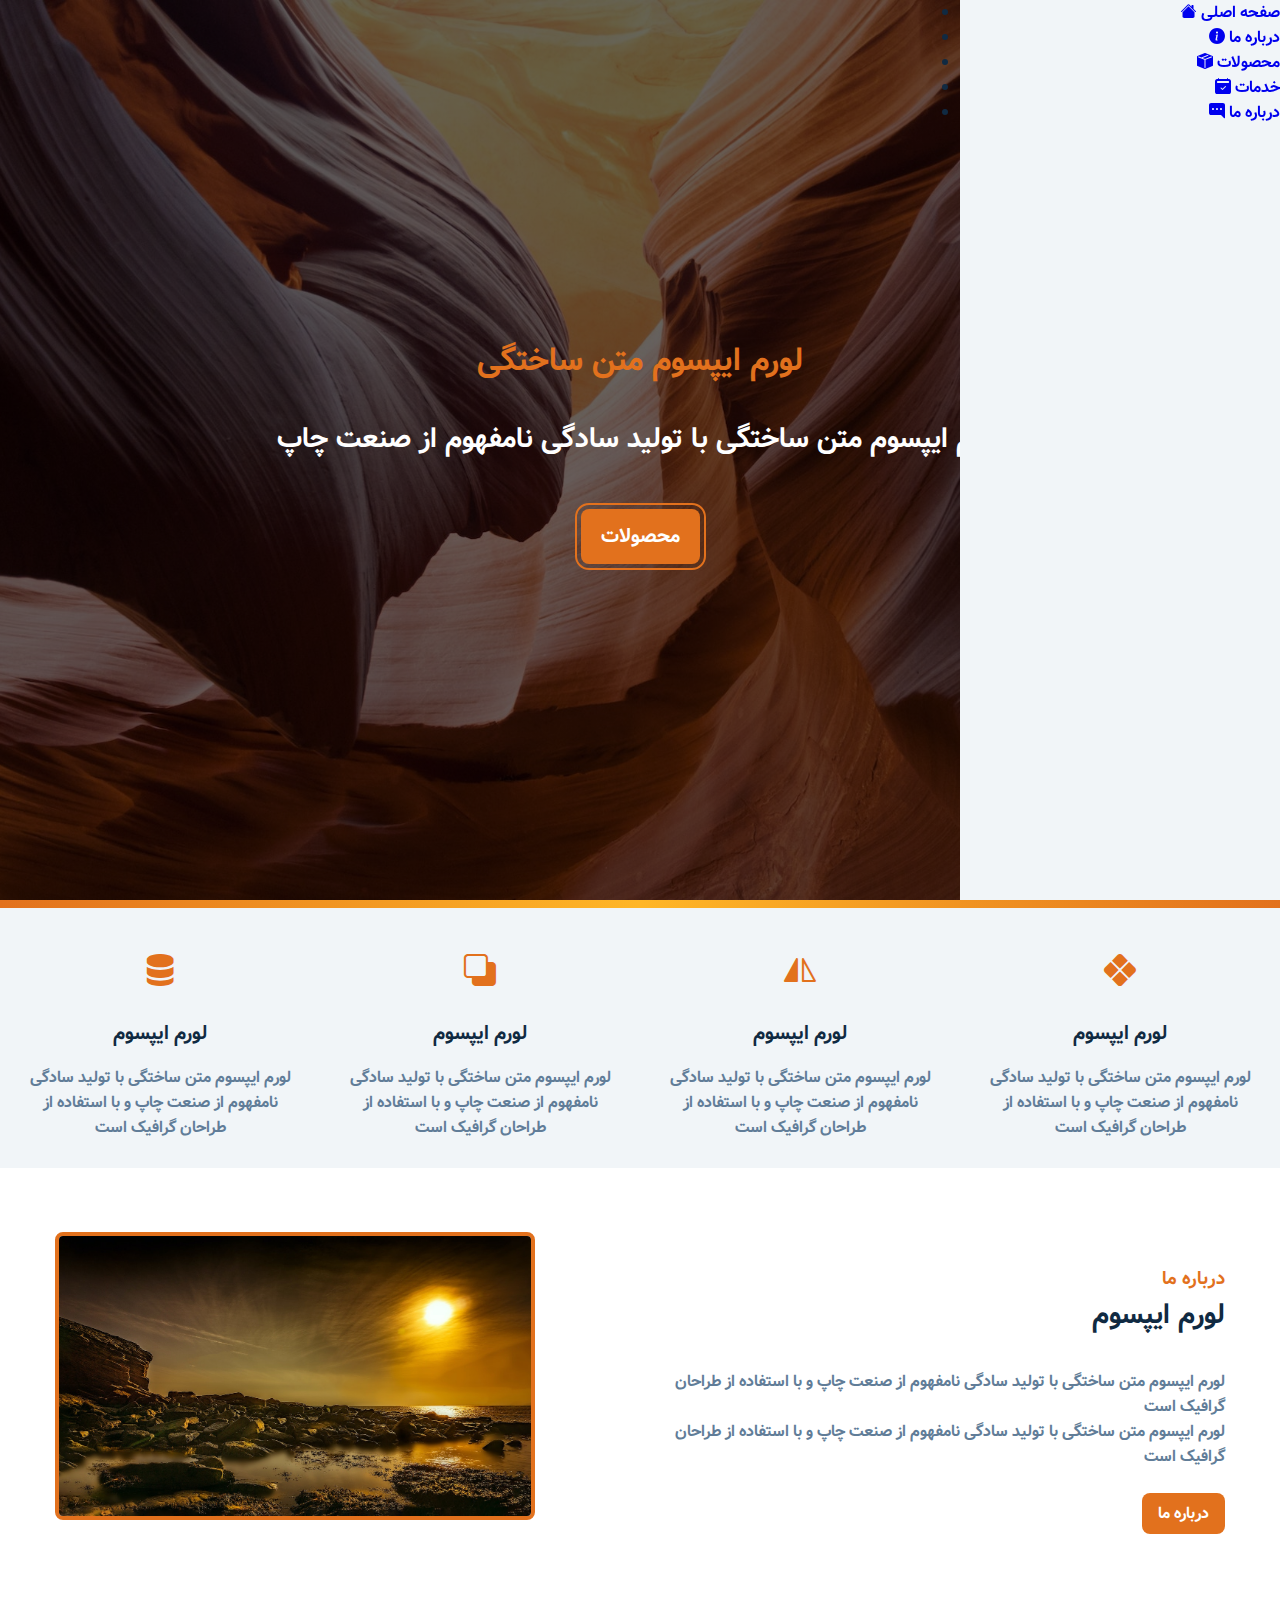
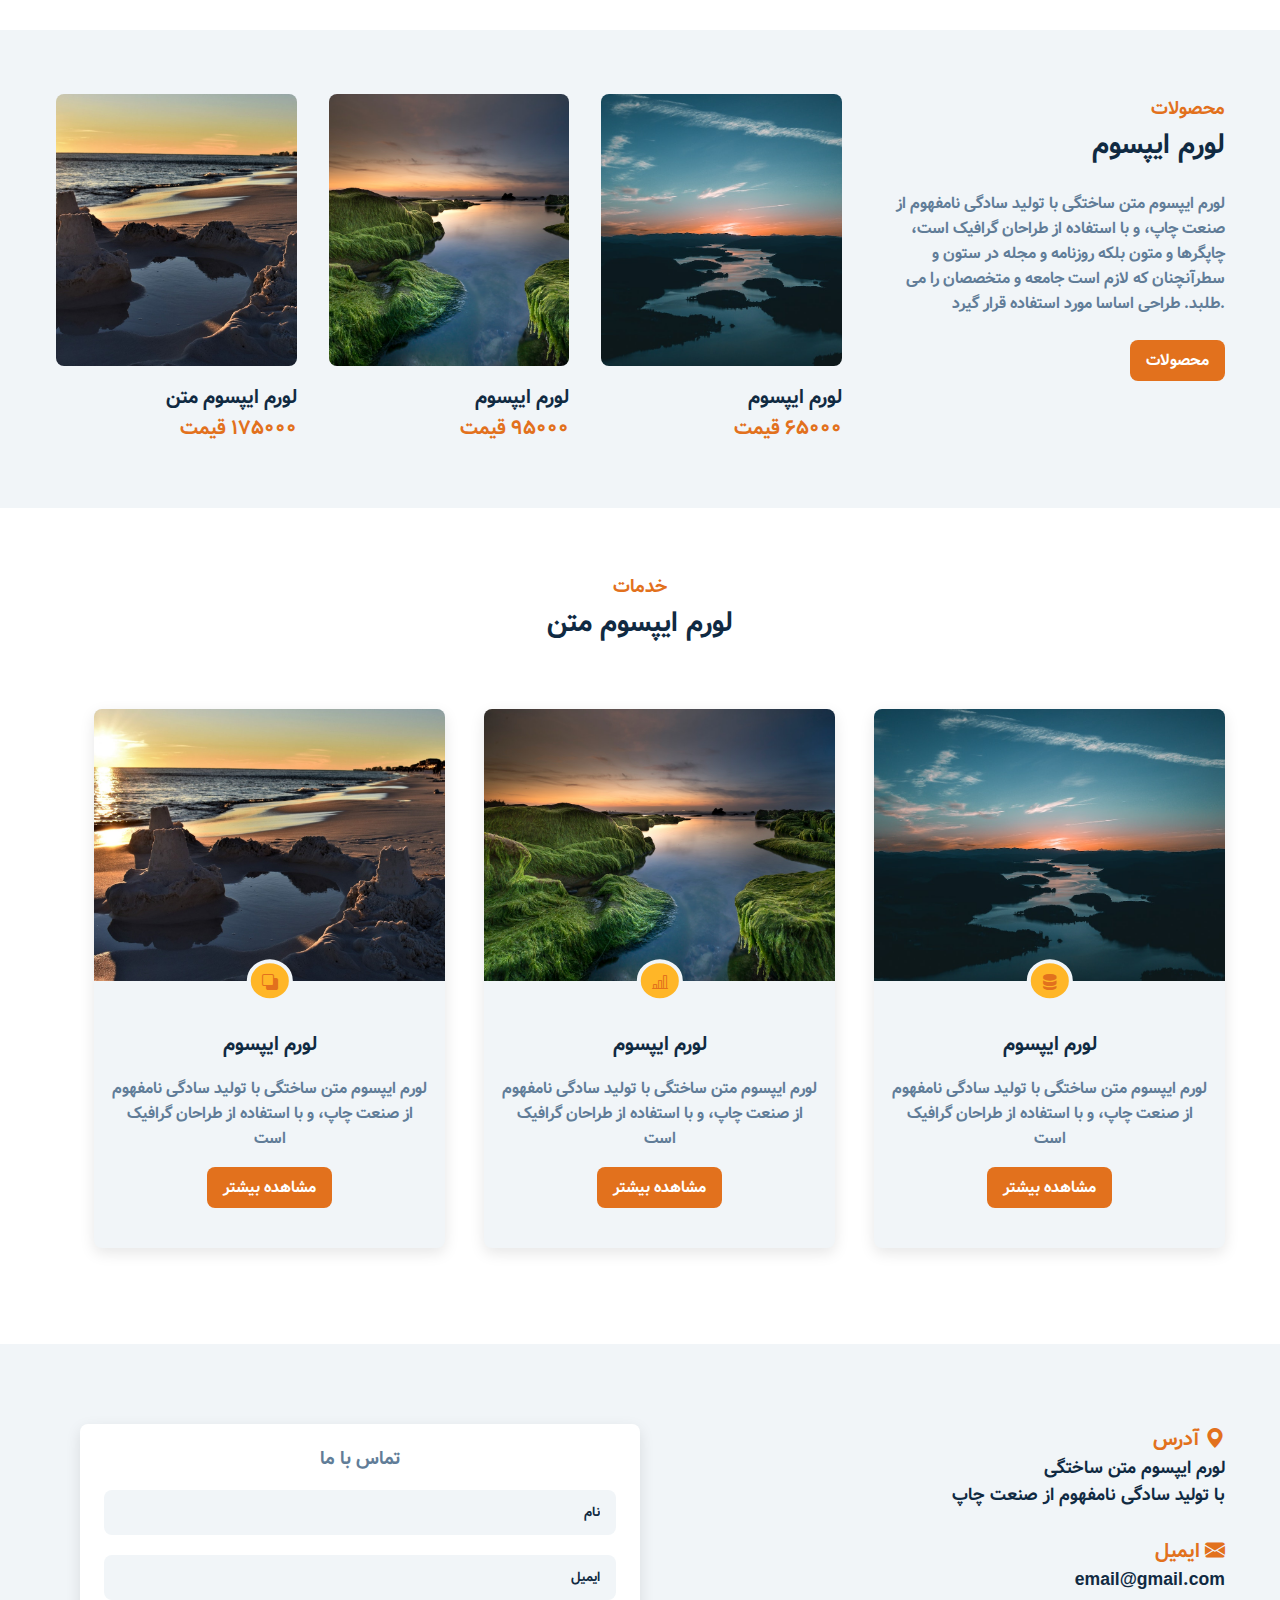
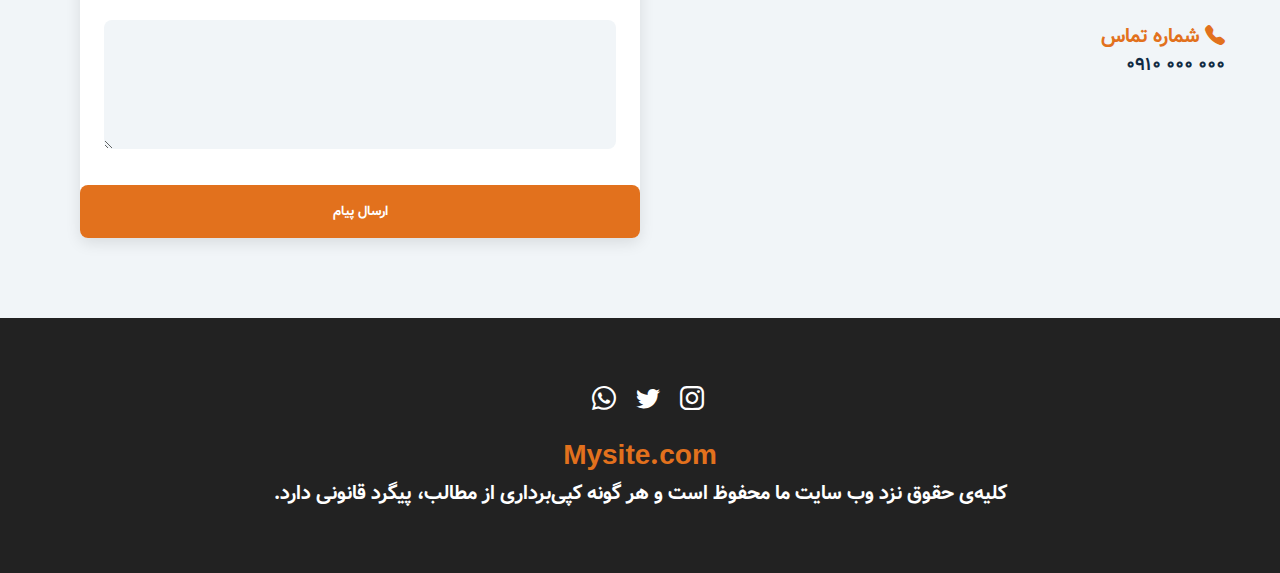
==== commit ec6da0b1: "css-navbar" ====
--- a/index.html
+++ b/index.html
@@ -29,23 +29,26 @@
         <li>
           <a href="about.html" class="nav-link">
             <i class="bi bi-info-circle-fill"></i>
-درباره ما          
-</a>
+            درباره ما
+          </a>
         </li>
         <li>
           <a href="products.html" class="nav-link">
             <i class="bi bi-box-seam-fill"></i>
-محصولات          </a>
+            محصولات
+          </a>
         </li>
         <li>
           <a href="services.html" class="nav-link">
             <i class="bi bi-calendar2-check-fill"></i>
-خدمات          </a>
+            خدمات
+          </a>
         </li>
         <li>
           <a href="contact-us.html" class="nav-link">
             <i class="bi bi-chat-right-dots-fill"></i>
-درباره ما          </a>
+            درباره ما
+          </a>
         </li>
       </ul>
     </nav>
--- a/css/main.css
+++ b/css/main.css
@@ -132,6 +132,19 @@
 }
 .nav-item{
   background: var(--clr-grey-10);
+  top: 0;
+  right: 0;
+  position: fixed;
+  width: 100%;
+  height: 100%;
+  z-index: 2;
+}
+@media screen and (min-width: 768px) {
+  .nav-item{
+    width: 30vw;
+    max-width: 20rem;
+
+  }
 }
 /*
 ===================
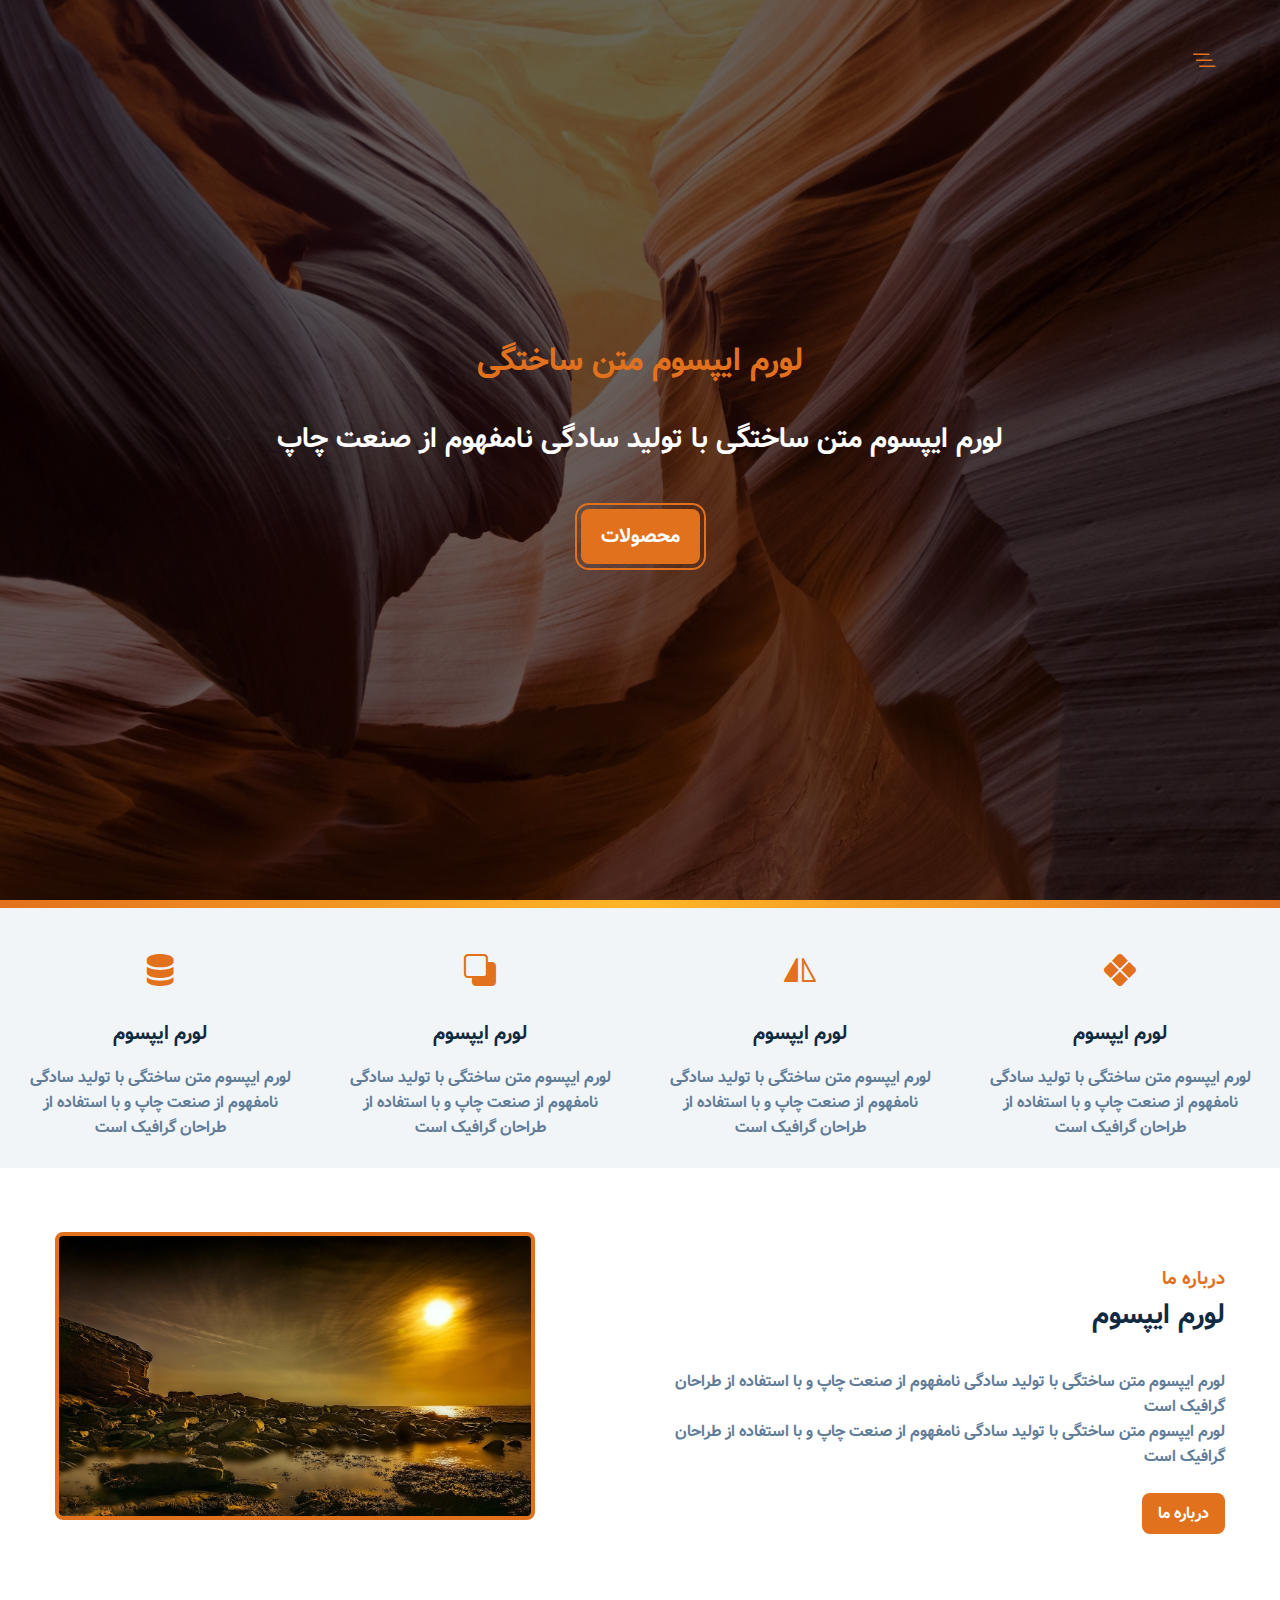
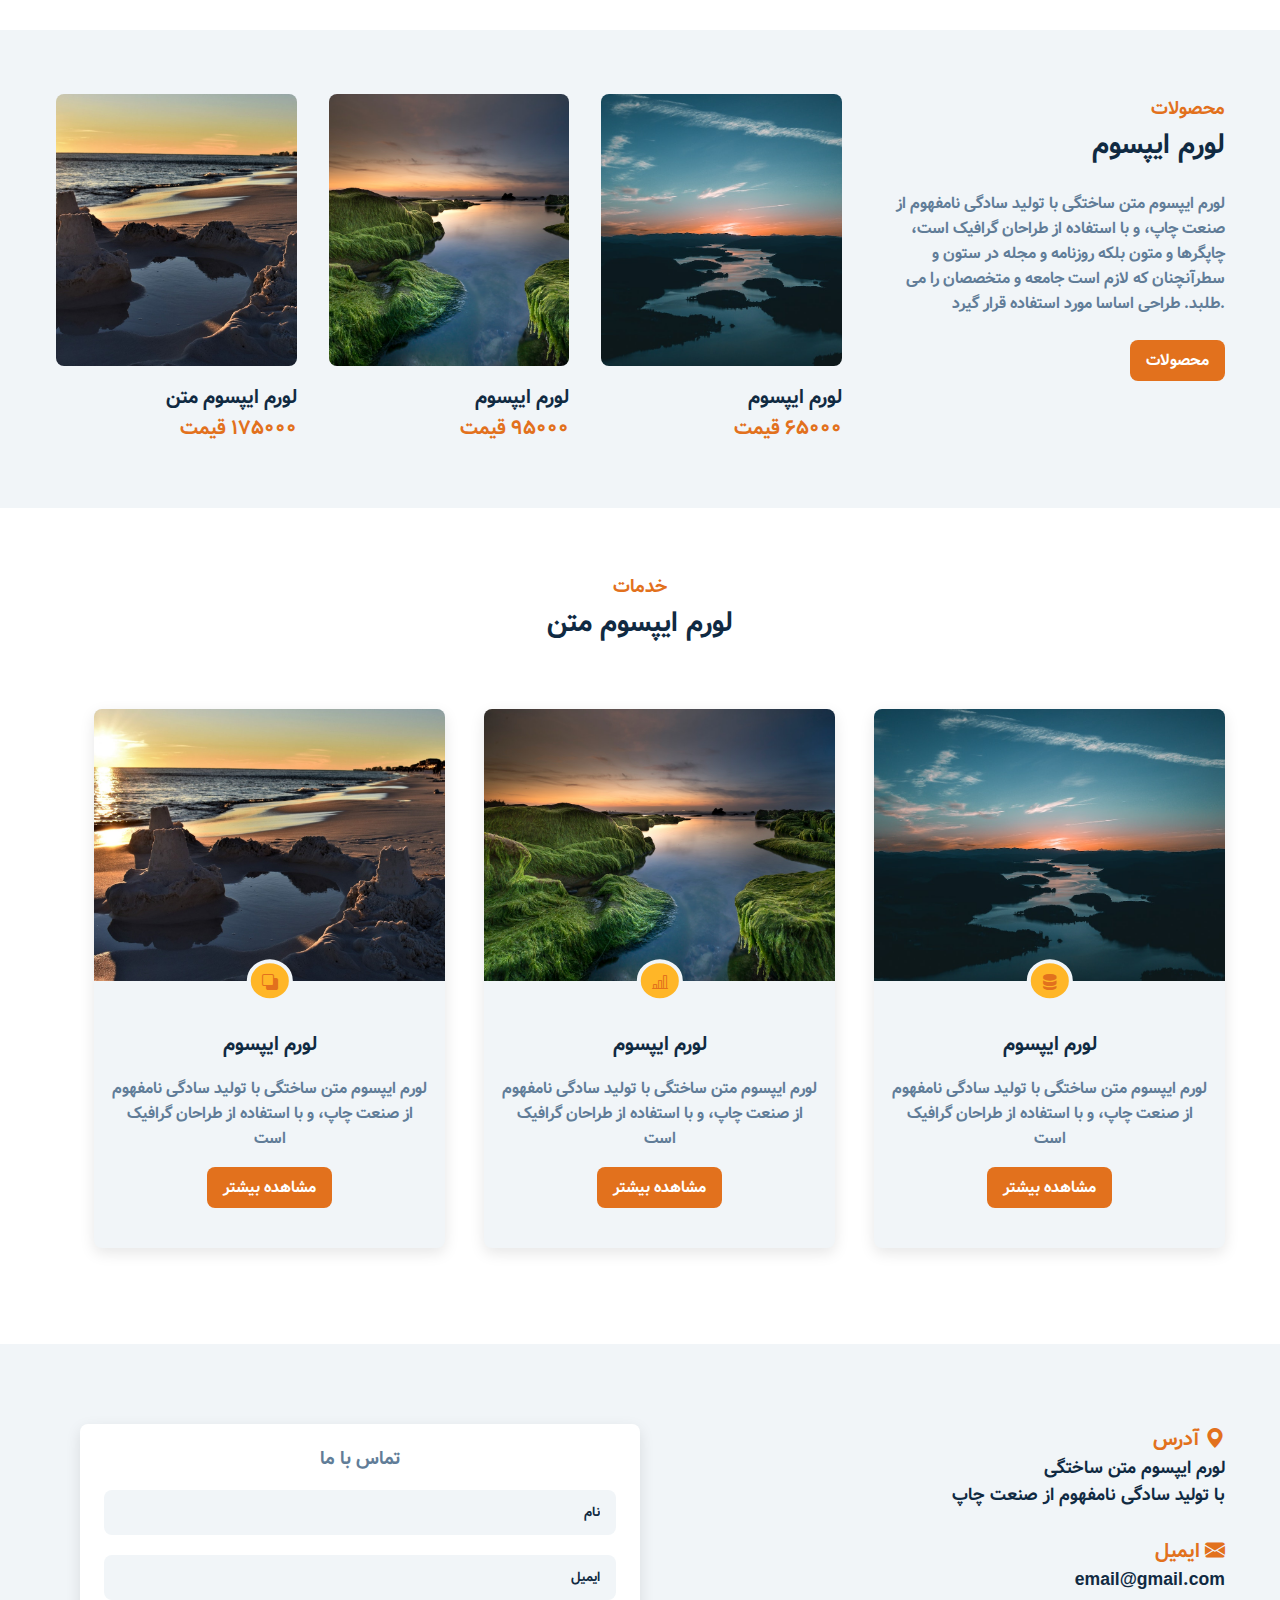
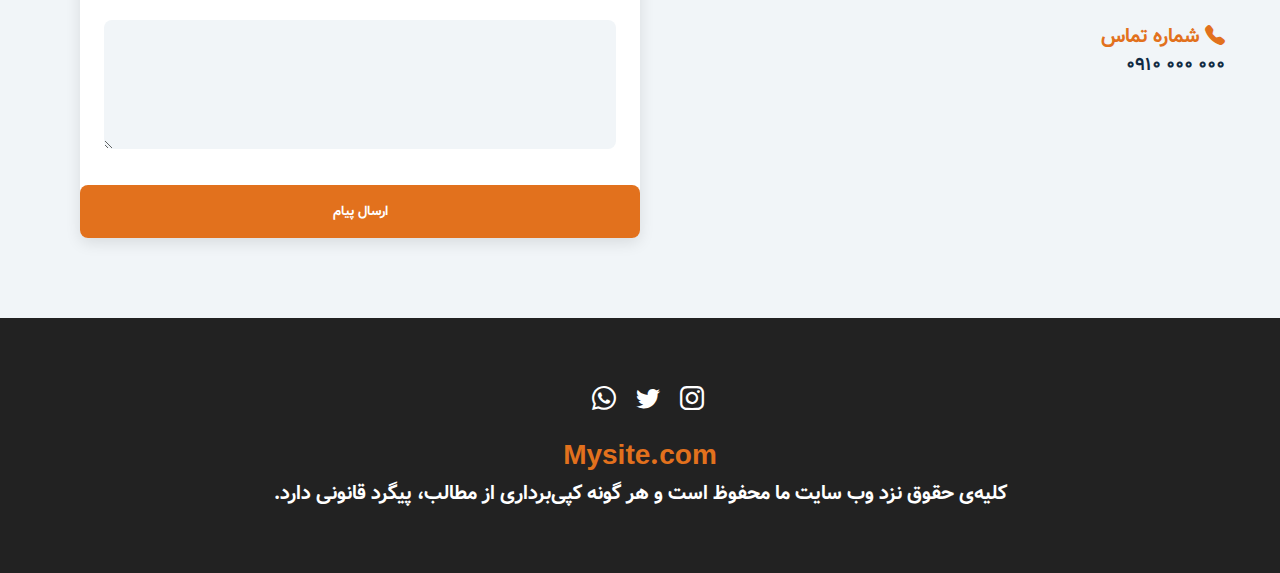
==== commit 7931d64c: "css-navbr" ====
--- a/index.html
+++ b/index.html
@@ -16,8 +16,8 @@
     <nav class="navbar">
       <div class="navbar-header">
         <span class="navbar-close">
-          <i class="bi bi-X"></i>
-        </span>
+          <i class="bi bi-x"></i>
+                </span>
       </div>
       <ul class="nav-item">
         <li>
--- a/css/main.css
+++ b/css/main.css
@@ -122,28 +122,67 @@
 Navbar
 ===================
 */
-.navbar-btn{
+.navbar-btn {
   color: var(--clr-primary);
   top: 5%;
   right: 5%;
-  font-size: 2rem;
+  font-size: 1.5rem;
   position: fixed;
   z-index: 1;
-}
-.nav-item{
-  background: var(--clr-grey-10);
+
+}
+.navbar {
+  background-color: var(--clr-grey-10);
   top: 0;
   right: 0;
   position: fixed;
   width: 100%;
   height: 100%;
   z-index: 2;
+  box-shadow: 2px 0 2px rgba(0, 0, 0, 0.2);
+  transition: var(--transition);
+  transform: translateX(100%);
+}
+
+.navbar-header{
+  text-align: left;
+}
+.navbar-close{
+  font-size: 2.5 rem;
+  color: #f29c9c;
+  cursor:pointer;
+  transition: var(--transition);
+}
+.navbar-close:hover{
+  color: #bb2525;
+}
+.nav-item {
+  list-style-type: none;
+  direction: rtl;
+}
+.nav-link {
+  display: block;
+  padding: 0.5rem 1rem;
+  font-size: 1.1rem;
+  color: var(--clr-grey-5);
+  transition: var(--transition);
+}
+
+.nav-link i {
+  font-size: 1.4rem;
+  margin-left: 0.3rem;
+}
+
+.nav-link:hover {
+  background: var(--clr-primary-light);
+  border-right: 0.25rem solid var(--clr-primary);
+  padding-right: 1.5rem;
+  color: var(--clr-primary);
 }
 @media screen and (min-width: 768px) {
-  .nav-item{
+  .nav-item {
     width: 30vw;
     max-width: 20rem;
-
   }
 }
 /*
@@ -500,21 +539,21 @@
   color: var(--clr-white);
   text-align: center;
 }
-.social-icon{
-  color:var(--clr-white);
+.social-icon {
+  color: var(--clr-white);
   font-size: 1.5rem;
   display: inline-block;
   margin-bottom: 1rem;
   margin-left: 1rem;
   transition: var(--transition);
 }
-.social-icon:hover{
-  color: var(--clr-primary);
-}
-.footer-text{
+.social-icon:hover {
+  color: var(--clr-primary);
+}
+.footer-text {
   direction: rtl;
 }
-.company{
+.company {
   color: var(--clr-primary);
   font-size: 1.75rem;
-}+}
